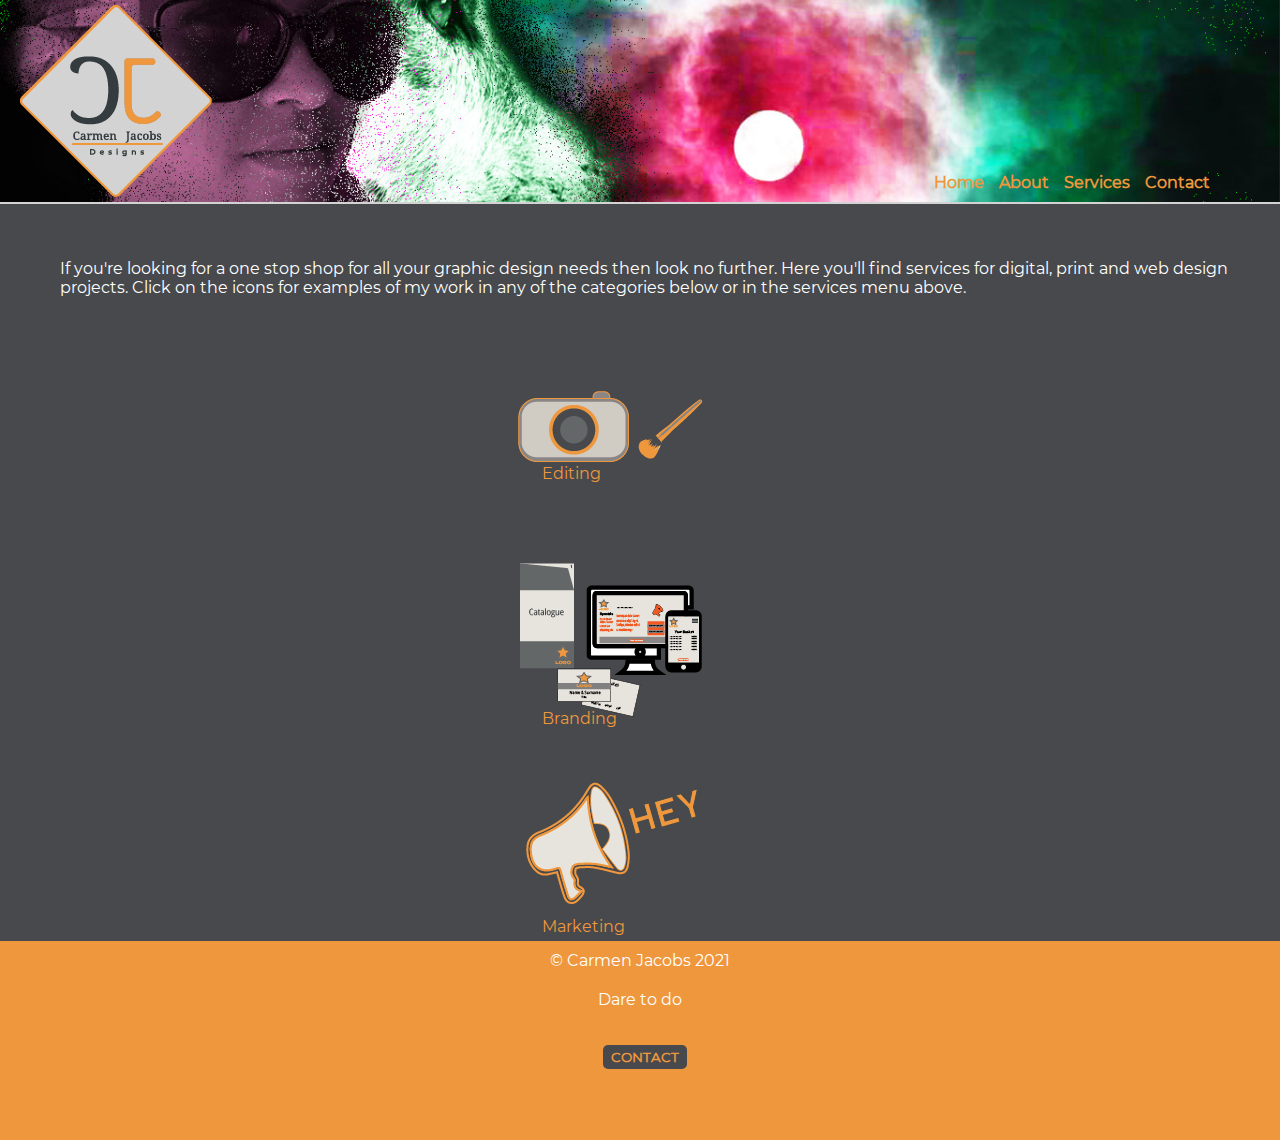
==== index.html @ d5a12003 "Initial commit" ====
<html lang="en">
<head>
    <meta charset="UTF-8">
    <meta http-equiv="X-UA-Compatible" content="IE=edge">
    <meta name="viewport" content="width=device-width, initial-scale=1.0">
    <title>Home</title>
    <link rel="stylesheet" href="css/home.css">
</head>
<body>
    <header>
        <div class="container"> 
            <nav class="site-nav">
                <ul class="group" id="Menu">
                 <li><a href="index.html">Home</a></li>
                 <li><a href="about.html">About</a></li>
                 <li><a href="services.html">Services</a>
                    <ul>
                        <li><a href="editing.html">Editing</a></li>
                        <li><a href="branding.html">Branding</a></li>
                        <li><a href="marketing.html">Marketing Content</a></li>
                    </ul>
                </li>   
                 <li><a href="contact.html">Contact</a></li>
                </ul>
            </nav>  
        </div>
        <a href="index.html">
            <img src="images/cjthumb.png" alt="logo">
        </a>
        
        
    </header>
    <div class="content-area-group">
        <p class="intro-text">
            If you're looking for a one stop shop for all your graphic design needs then look no further. Here you'll find services for digital, print and web design projects. Click on the icons for examples of my work in any of the categories below or in the services menu above.
        </p>
        <div class="images">
            <div class="image-banner">
                <a href="editing.html">
                    <img src="images/editing.png">
                </a>
                <div class="banner-description">
                    <p>Editing</p>
                </div>
            </div>
            <div class="image-banner2">
                <a href="branding.html">
                    <img src="images/branding.png" alt="business card catalogue UI image">
                </a>
                <div class="banner-description2">
                    <p>Branding</p>
                </div>
            </div>
            <div class="image-banner3">
                <a href="marketing.html">
                    <img src="images/marketing.png" alt="hey image">
                </a>
                <div class="banner-description3">
                    <p>Marketing</p>
                </div>
            </div>  
            
        </div>
    </div>
    
</body>
<footer>
    &copy; Carmen Jacobs 2021
    <p>Dare to do</p>
    <p></p><a href="contact.html" class="btn-contact">Contact</a></p>
    
</footer>
</html>
---- css/home.css ----
*{
    padding:0;
    margin:0;
}
@font-face{
    font-family: Montserrat;
    src: url('fonts/Montserrat-Medium.ttf');
    src: url('fonts/Montserrat-Bold.ttf');
    src: url('fonts/Montserrat-Regular.ttf');
    font-weight: normal;
    font-style: normal;
}

@font-face{
    font-family: BebasNeue;
    src: url('fonts/BebasNeue-Regular.ttf');
}
html{
    background-color: #47494c;
    color: white;
    font-family: 'Montserrat',Arial, Helvetica, sans-serif;

}
header{
    border-bottom: 1.5px solid #D4D3D3;
    border-width: 2px;
    padding-bottom: 5px;
    padding-top: 5px;
    background-image: url(../images/wolf.jpg);
	background-position: right center;
	background-repeat: no-repeat;
    background-size: cover;
}
   
/*Site Navigation*/
.site-nav{
    float: right;
    padding-top: 150px;
    padding-right: 40px;
}
.site-nav a{
    padding-top: 0px;
    padding-bottom: 40px;
    color: #47494c;
}
.site-nav ul{
    padding: 0px;
    margin: 20px;
    margin-top: 10px;
    font-weight: bold;
}
.site-nav li{
    list-style: none;
    float: left;
    margin-right: 5px;
    padding-top: 8px;
    padding-bottom: 20px;
    position: relative;
 
    
}
.site-nav ul li ul{
    display: none;
    position:absolute;
    background-color: #D4D3D3;
    border-radius: 0px 0px 7px 7px;
    color: #47494c;
    
}
.site-nav ul li:hover ul{
    display: block;
    
    
}
.site-nav li ul li {
   width: 200px;
   padding-top: 8px;
   margin-block: 0px;
   
   
  }
.site-nav li ul li a :hover{
  background-color: #47494c;
  
}
.site-nav a{
    color:#EF973D;
    text-decoration: none;
    padding: 5px 5px;
    box-sizing: border-box;
}
.site-nav a:hover{
    background-color:#85BADA;
    
}

/*End Site Navigation*/
.intro-text{
    padding: 5px 5px 0px 20px;
    margin-bottom: 20px;
}
.content-area-group{
    padding: 50px 5px 0px 20px;
    margin-left: 20px;
}
img{
    padding-left: 20px;
    max-width: 100%;
    height: auto;
}

/* Banner Overlay */
.image-banner {
	position: relative;
}

.image-banner img {
	display: block;
}

.banner-description {
	position: absolute;
	bottom: 40px;
	left: 50px;
	color: #EF973D;
	padding: 2px 2px;
}   
.image-banner2 {
	position: relative;
}

.image-banner2 img {
	display: block;
}

.banner-description2 {
	position: absolute;
	bottom: 3px;
	left: 50px;
	color: #EF973D;
	padding: 2px 2px;
}   
.image-banner3 {
	position: relative;
}

.image-banner3 img {
	display: block;
}

.banner-description3 {
	position: absolute;
	bottom: 3px;
	left: 50px;
	color: #EF973D;
	padding: 2px 2px;
}  
 /* End Banner Overlay */ 
 .images{
    margin-left: 450px;
 }
footer{
    background-color: #EF973D;
    padding-top: 10PX;
    padding-bottom: 45px;
    text-align: center;
    
}
footer p{
    padding-top: 20px;
    padding-bottom: 10px;
}


/* Button A Style */
.btn-contact {
	padding: 4px 8px;
	border-radius: 5px;
	font-weight: bold;
	text-transform: uppercase;
	background-color:#47494c;
	color: #EF973D;
	font-size: 84%;
	margin-left: 10px;
    text-decoration: none;
}

.btn-contact:hover {
	background-color: #85BADA;
	color: #47494c;
}

/* End Button A Style */
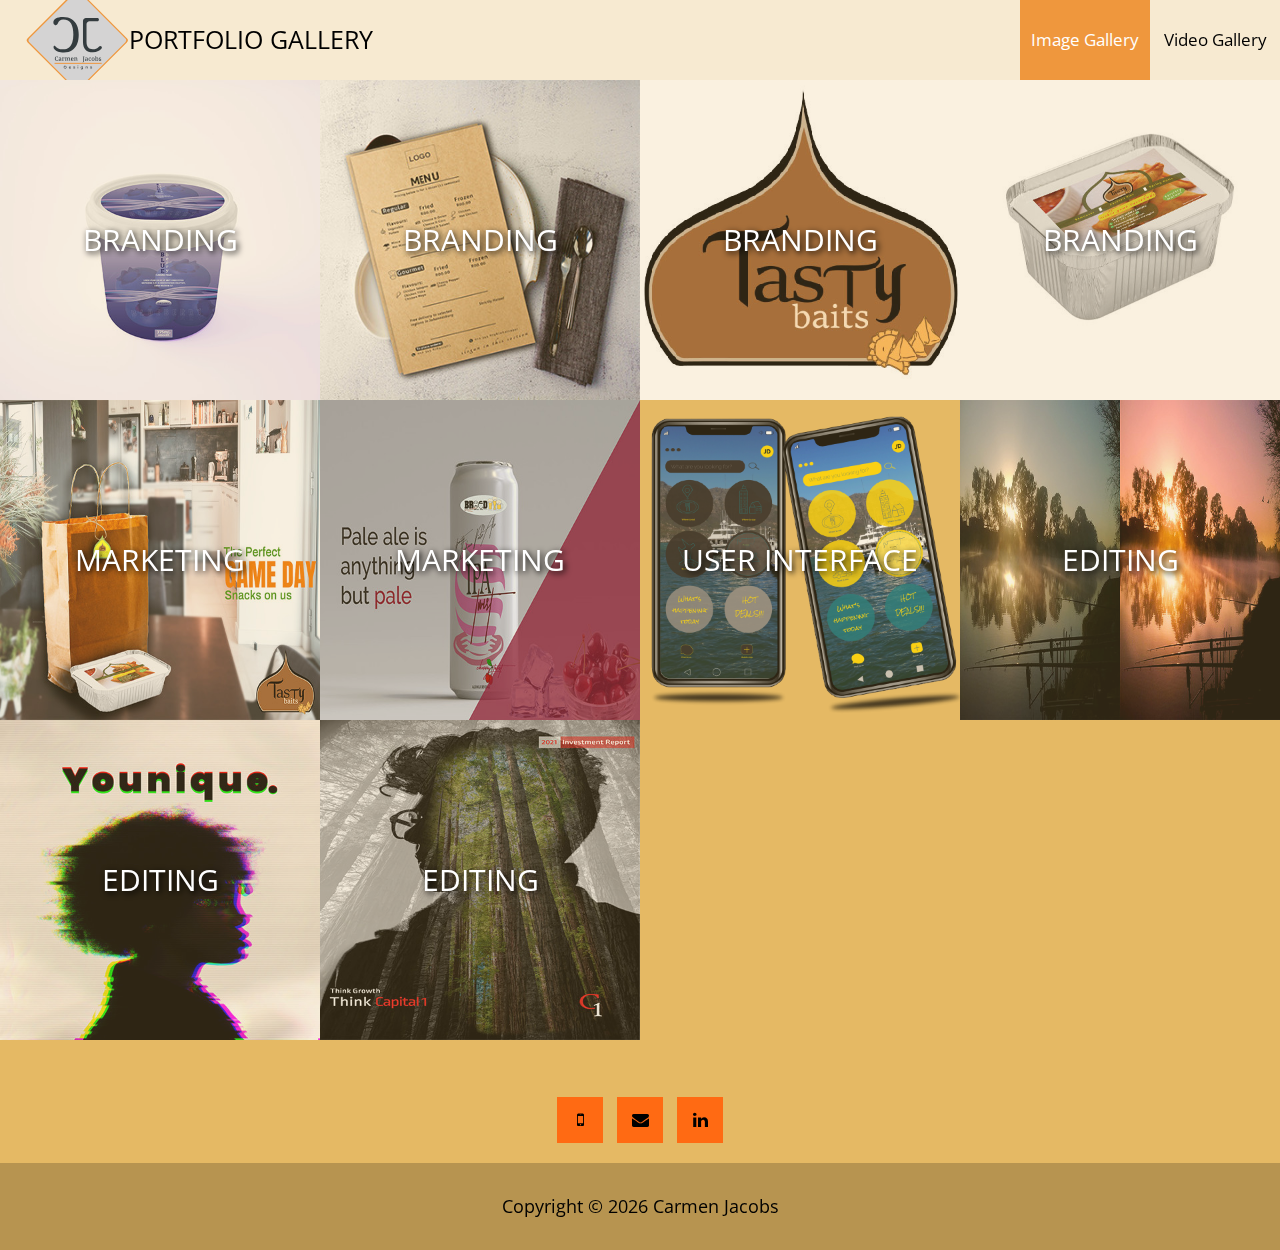
==== commit 8419255a: "Add files via upload" ====
--- a/index.html
+++ b/index.html
@@ -1,73 +1,373 @@
-<html lang="en">
-<head>
-    <meta charset="UTF-8">
-    <meta http-equiv="X-UA-Compatible" content="IE=edge">
-    <meta name="viewport" content="width=device-width, initial-scale=1.0">
-    <title>Home</title>
-    <link rel="stylesheet" href="css/home.css">
-</head>
-<body>
-    <header>
-        <div class="container"> 
-            <nav class="site-nav">
-                <ul class="group" id="Menu">
-                 <li><a href="index.html">Home</a></li>
-                 <li><a href="about.html">About</a></li>
-                 <li><a href="services.html">Services</a>
-                    <ul>
-                        <li><a href="editing.html">Editing</a></li>
-                        <li><a href="branding.html">Branding</a></li>
-                        <li><a href="marketing.html">Marketing Content</a></li>
-                    </ul>
-                </li>   
-                 <li><a href="contact.html">Contact</a></li>
-                </ul>
-            </nav>  
-        </div>
-        <a href="index.html">
-            <img src="images/cjthumb.png" alt="logo">
-        </a>
-        
-        
-    </header>
-    <div class="content-area-group">
-        <p class="intro-text">
-            If you're looking for a one stop shop for all your graphic design needs then look no further. Here you'll find services for digital, print and web design projects. Click on the icons for examples of my work in any of the categories below or in the services menu above.
-        </p>
-        <div class="images">
-            <div class="image-banner">
-                <a href="editing.html">
-                    <img src="images/editing.png">
-                </a>
-                <div class="banner-description">
-                    <p>Editing</p>
-                </div>
-            </div>
-            <div class="image-banner2">
-                <a href="branding.html">
-                    <img src="images/branding.png" alt="business card catalogue UI image">
-                </a>
-                <div class="banner-description2">
-                    <p>Branding</p>
-                </div>
-            </div>
-            <div class="image-banner3">
-                <a href="marketing.html">
-                    <img src="images/marketing.png" alt="hey image">
-                </a>
-                <div class="banner-description3">
-                    <p>Marketing</p>
-                </div>
-            </div>  
-            
-        </div>
-    </div>
-    
-</body>
-<footer>
-    &copy; Carmen Jacobs 2021
-    <p>Dare to do</p>
-    <p></p><a href="contact.html" class="btn-contact">Contact</a></p>
-    
-</footer>
+<!DOCTYPE html>
+<html lang="en">
+<head>
+    <meta charset="utf-8">
+    <meta http-equiv="X-UA-Compatible" content="IE=edge">
+    <meta name="viewport" content="width=device-width, initial-scale=1">
+
+    <title>Carmen Jacobs Portfolio Website</title>
+<!--
+Responsive Website Gallery.
+I didn't design this website from scratch...I really didn't. But I did change manipulate its design to suit my preferances. I should atleast get a brownie point for knowing how to alter or make changes to websites. I can build from scratch and I intend to add another page with mock websites that I've built myself but I need to get my site online and this is a very efficient way to do so. Besides, there are so many great templates out there it would be rude not to use them.
+-->
+    <!-- load stylesheets -->
+    <link rel="stylesheet" href="https://fonts.googleapis.com/css?family=Open+Sans:300,400,600">  
+    <!-- Google web font "Open Sans" -->
+    <link rel="stylesheet" href="Font-Awesome-4.7/css/font-awesome.min.css">                
+    <!-- Font Awesome -->
+    <link rel="stylesheet" href="css/bootstrap.min.css">                                      
+    <!-- Bootstrap style -->
+    <link rel="stylesheet" href="css/hero-slider-style.css">                              
+    <!-- Hero slider style (https://codyhouse.co/gem/hero-slider/) -->
+    <link rel="stylesheet" href="css/magnific-popup.css">                                 
+    <!-- Magnific popup style (http://dimsemenov.com/plugins/magnific-popup/) -->
+    <link rel="stylesheet" href="css/carmen-style.css">                                   
+
+    <!-- HTML5 shim and Respond.js for IE8 support of HTML5 elements and media queries -->
+    <!-- WARNING: Respond.js doesn't work if you view the page via file:// -->
+        <!--[if lt IE 9]>
+          <script src="https://oss.maxcdn.com/html5shiv/3.7.2/html5shiv.min.js"></script>
+          <script src="https://oss.maxcdn.com/respond/1.4.2/respond.min.js"></script>
+          <![endif]-->
+
+        
+        <script src="js/jquery-1.11.3.min.js"></script>
+        <!-- jQuery (https://jquery.com/download/) -->
+
+        <script>
+		
+            var tm_gray_site = false;
+            
+            if(tm_gray_site) {
+                $('html').addClass('gray');
+            }
+            else {
+                $('html').removeClass('gray');   
+            }
+        </script>
+</head>
+
+    <body>
+        
+        <!-- Content -->
+        <div class="cd-hero">
+
+            <!-- Navigation -->        
+            <div class="cd-slider-nav">
+                <nav class="navbar">
+                    <div class="tm-navbar-bg">
+                        
+                        <a class="navbar-brand text-uppercase" href="#"><svg width="104" height="104" viewBox="0 0 104 104" fill="none" xmlns="http://www.w3.org/2000/svg">
+                            <rect x="0.568626" y="52.2843" width="73.137" height="73.137" rx="3" transform="rotate(-45 0.568626 52.2843)" fill="#EF973D"/>
+                            <rect x="2.42163" y="52.4528" width="70.7547" height="70.5165" rx="3" transform="rotate(-45 2.42163 52.4528)" fill="#D4D3D3"/>
+                            <path d="M38.9818 64.5615C42.1837 64.5615 44.8844 63.8176 47.0838 62.3298C49.2831 60.842 50.9488 58.772 52.0808 56.1198C53.1805 53.4353 53.7303 50.298 53.7303 46.7079C53.7303 43.2148 53.1481 40.1422 51.9838 37.4901C50.7871 34.8056 49.0405 32.7194 46.7442 31.2316C44.4154 29.7115 41.553 28.9514 38.157 28.9514C34.858 28.9514 32.3999 29.4689 30.7827 30.5039C29.1655 31.5389 28.357 32.8326 28.357 34.3851C28.357 35.4201 28.7612 36.2448 29.5698 36.8594C29.6305 36.9054 29.6922 36.9498 29.755 36.9924C31.1149 37.9153 32.5285 36.407 33.1114 34.8702V34.8702C33.4672 33.8999 34.0656 33.1075 34.9065 32.493C35.7151 31.8461 36.8309 31.5227 38.254 31.5227C41.9088 31.5227 44.5125 32.8488 46.0649 35.5009C47.5851 38.1208 48.3452 41.8564 48.3452 46.7079C48.3452 49.5865 48.0055 52.1416 47.3263 54.3733C46.6148 56.5726 45.5151 58.2868 44.0273 59.5159C42.5395 60.7449 40.6151 61.3595 38.254 61.3595C35.893 61.3595 34.0494 60.9552 32.7233 60.1466C31.6847 59.5036 30.8067 58.785 30.0895 57.9908C29.7208 57.5824 29.0882 57.4713 28.8421 57.9634V57.9634C28.648 58.2545 28.551 58.6426 28.551 59.1278C28.551 59.9364 28.923 60.7611 29.6669 61.602C30.4108 62.443 31.5589 63.1545 33.1114 63.7367C34.6316 64.2865 36.5883 64.5615 38.9818 64.5615Z" fill="#343C3F"/>
+                            <path d="M67.8778 64.3674C69.8184 64.3674 71.6135 63.9469 73.263 63.106C74.5535 62.4481 75.656 61.5724 76.5704 60.479C77.0254 59.9348 76.9638 59.1455 76.4952 58.613V58.613C75.8174 57.8428 74.5993 57.9323 73.8868 58.6705C72.2193 60.3985 70.2001 61.2624 67.8293 61.2624C63.6247 61.2624 61.5224 58.772 61.5224 53.7911V36.2207C61.5224 34.5639 62.8655 33.2207 64.5224 33.2207H72.3897C73.2472 33.2207 73.9422 32.5257 73.9422 31.6683V31.6683C73.9422 30.8108 73.2472 30.1158 72.3897 30.1158H60.9808C59.3239 30.1158 57.9808 31.4589 57.9808 33.1158V53.6456C57.9808 57.2033 58.8217 59.8878 60.5036 61.6991C62.1531 63.478 64.6112 64.3674 67.8778 64.3674Z" fill="#343C3F"/>
+                            <path d="M31.7988 72.8966C31.3784 72.8966 31.0266 72.8036 30.7436 72.6176C30.4606 72.4317 30.2463 72.1729 30.1008 71.8414C29.9553 71.5058 29.8825 71.1137 29.8825 70.6649C29.8825 70.2283 29.9573 69.8442 30.1069 69.5127C30.2605 69.1771 30.4829 68.9164 30.774 68.7304C31.0691 68.5404 31.435 68.4454 31.8716 68.4454C32.3002 68.4454 32.6175 68.5121 32.8237 68.6455C33.0339 68.7748 33.1391 68.9366 33.1391 69.1306C33.1391 69.2681 33.0845 69.3793 32.9753 69.4642C32.9579 69.4771 32.9397 69.4889 32.9206 69.4998C32.7363 69.6046 32.5571 69.4085 32.4841 69.2095V69.2095C32.4396 69.0882 32.3669 68.9871 32.2658 68.9062C32.1647 68.8254 32.0273 68.785 31.8534 68.785C31.4127 68.785 31.1014 68.9487 30.9195 69.2762C30.7416 69.5996 30.6527 70.0625 30.6527 70.6649C30.6527 71.0328 30.6951 71.3522 30.78 71.6231C30.8649 71.894 30.9983 72.1042 31.1803 72.2538C31.3662 72.3993 31.6088 72.4721 31.908 72.4721C32.1991 72.4721 32.4295 72.4175 32.5993 72.3084C32.6813 72.2556 32.7558 72.1996 32.8227 72.1403C32.9381 72.038 33.1209 72.0268 33.1209 72.181V72.181C33.1209 72.2861 33.0744 72.3953 32.9814 72.5085C32.8924 72.6176 32.7509 72.7106 32.5569 72.7874C32.3628 72.8602 32.1101 72.8966 31.7988 72.8966Z" fill="#343C3F"/>
+                            <path d="M34.5939 72.8966C34.3271 72.8966 34.1027 72.8178 33.9208 72.6601C33.7429 72.4984 33.654 72.2518 33.654 71.9202C33.654 71.5968 33.7672 71.3583 33.9936 71.2046C34.22 71.047 34.5656 70.96 35.0306 70.9439L35.1764 70.9385C35.3725 70.9314 35.5279 70.7703 35.5279 70.574V70.574C35.5279 70.4284 35.5157 70.3011 35.4915 70.1919C35.4713 70.0827 35.4248 69.9978 35.352 69.9372C35.2792 69.8725 35.168 69.8402 35.0184 69.8402C34.8042 69.8402 34.6647 69.9028 34.6 70.0282C34.5951 70.0376 34.5905 70.0472 34.586 70.057C34.481 70.2855 34.2797 70.5392 34.0603 70.4163V70.4163C33.9592 70.3556 33.9087 70.2546 33.9087 70.1131C33.9087 69.9716 33.9592 69.8584 34.0603 69.7735C34.1613 69.6845 34.2968 69.6198 34.4666 69.5794C34.6404 69.539 34.8325 69.5187 35.0427 69.5187C35.4268 69.5187 35.7138 69.5976 35.9038 69.7553C36.0979 69.9129 36.1949 70.1818 36.1949 70.5618V72.1264C36.1949 72.2962 36.2232 72.4115 36.2798 72.4721C36.3364 72.5327 36.4335 72.5631 36.5709 72.5631V72.5631C36.581 72.5631 36.5891 72.5712 36.5891 72.5813V72.6995C36.5891 72.7749 36.528 72.836 36.4527 72.836H35.9365C35.7902 72.836 35.664 72.7335 35.634 72.5904L35.5894 72.3781C35.5854 72.3587 35.5682 72.3447 35.5484 72.3447V72.3447C35.5354 72.3447 35.5232 72.3507 35.5152 72.3609C35.4347 72.4635 35.3561 72.5552 35.2792 72.6358C35.1984 72.7167 35.1054 72.7814 35.0003 72.8299C34.8951 72.8744 34.7597 72.8966 34.5939 72.8966ZM34.788 72.5024C35.0144 72.5024 35.1943 72.4276 35.3277 72.278C35.4611 72.1285 35.5279 71.9283 35.5279 71.6777V71.5568C35.5279 71.362 35.3647 71.2069 35.1701 71.2168V71.2168C34.8588 71.2289 34.6425 71.2976 34.5212 71.423C34.3999 71.5443 34.3392 71.7201 34.3392 71.9506C34.3392 72.3185 34.4888 72.5024 34.788 72.5024Z" fill="#343C3F"/>
+                            <path d="M37.1455 72.836C37.0701 72.836 37.009 72.7749 37.009 72.6995V72.5813C37.009 72.5712 37.0172 72.5631 37.0272 72.5631V72.5631C37.1647 72.5631 37.2799 72.5388 37.3729 72.4903C37.4699 72.4377 37.5184 72.3165 37.5184 72.1264V70.2707C37.5184 70.0928 37.4719 69.9796 37.379 69.9311C37.286 69.8826 37.1728 69.8584 37.0394 69.8584V69.8584C37.0293 69.8584 37.0212 69.8502 37.0212 69.8402V69.7219C37.0212 69.6465 37.0823 69.5855 37.1576 69.5855H37.7461C37.9136 69.5855 38.058 69.7033 38.0915 69.8674L38.1458 70.133C38.1477 70.1426 38.1562 70.1494 38.1659 70.1494V70.1494C38.1741 70.1494 38.1816 70.1446 38.1849 70.1371C38.2359 70.0208 38.2907 69.9178 38.3493 69.828C38.4139 69.731 38.4968 69.6562 38.5979 69.6036C38.703 69.547 38.8425 69.5187 39.0163 69.5187C39.2427 69.5187 39.4105 69.5592 39.5197 69.64C39.6288 69.7209 39.6834 69.8341 39.6834 69.9796C39.6834 70.1211 39.6329 70.2364 39.5318 70.3253C39.5036 70.35 39.4703 70.3712 39.4321 70.3887C39.2436 70.4752 39.1028 70.2642 38.9921 70.0888V70.0888C38.9476 70.0079 38.8668 69.9675 38.7495 69.9675C38.6363 69.9675 38.5433 70.01 38.4705 70.0949C38.3978 70.1798 38.3412 70.2869 38.3007 70.4163C38.2603 70.5457 38.23 70.6791 38.2098 70.8165C38.1936 70.954 38.1855 71.0753 38.1855 71.1804V72.1568C38.1855 72.3346 38.232 72.4478 38.325 72.4964C38.422 72.5408 38.5352 72.5631 38.6646 72.5631H38.704C38.7794 72.5631 38.8405 72.6242 38.8405 72.6995V72.6995C38.8405 72.7749 38.7794 72.836 38.704 72.836H37.1455Z" fill="#343C3F"/>
+                            <path d="M40.0706 72.836C39.9953 72.836 39.9342 72.7749 39.9342 72.6995V72.6237C39.9342 72.5902 39.9613 72.5631 39.9948 72.5631V72.5631C40.1323 72.5631 40.2435 72.5388 40.3284 72.4903C40.4173 72.4377 40.4618 72.3185 40.4618 72.1325V70.2586C40.4618 70.0848 40.4173 69.9736 40.3284 69.9251C40.2435 69.8765 40.1343 69.8523 40.0009 69.8523V69.8523C39.9909 69.8523 39.9827 69.8441 39.9827 69.8341V69.7189C39.9827 69.6452 40.0424 69.5855 40.1161 69.5855H40.786C40.9244 69.5855 41.0425 69.6855 41.0652 69.822L41.1017 70.041C41.1034 70.0511 41.1121 70.0585 41.1224 70.0585V70.0585C41.1301 70.0585 41.1372 70.0542 41.1409 70.0474C41.2607 69.8273 41.3941 69.6855 41.5413 69.6218C41.6949 69.5531 41.8667 69.5187 42.0567 69.5187C42.2548 69.5187 42.4327 69.5612 42.5904 69.6461C42.7444 69.7231 42.8581 69.8515 42.9314 70.0312C42.9381 70.0475 42.9538 70.0585 42.9714 70.0585V70.0585C42.987 70.0585 43.0013 70.0499 43.0088 70.0363C43.1274 69.8225 43.2649 69.6844 43.4212 69.6218C43.5829 69.5531 43.7588 69.5187 43.9488 69.5187C44.2601 69.5187 44.5027 69.6138 44.6765 69.8038C44.8544 69.9897 44.9434 70.2889 44.9434 70.7013V72.1264C44.9434 72.3165 44.9838 72.4377 45.0647 72.4903C45.1455 72.5388 45.2547 72.5631 45.3921 72.5631V72.5631C45.4022 72.5631 45.4103 72.5712 45.4103 72.5813V72.6995C45.4103 72.7749 45.3492 72.836 45.2739 72.836H44.8433C44.5302 72.836 44.2763 72.5821 44.2763 72.2689V70.768C44.2763 70.5052 44.2318 70.3031 44.1429 70.1616C44.0539 70.016 43.9003 69.9433 43.682 69.9433C43.5243 69.9433 43.399 69.9857 43.306 70.0706C43.213 70.1515 43.1463 70.2606 43.1059 70.3981C43.0654 70.5315 43.0452 70.677 43.0452 70.8347V72.1264C43.0452 72.3165 43.0857 72.4377 43.1665 72.4903C43.2514 72.5388 43.3606 72.5631 43.494 72.5631V72.5631C43.504 72.5631 43.5122 72.5712 43.5122 72.5813V72.6995C43.5122 72.7749 43.4511 72.836 43.3757 72.836H42.9452C42.632 72.836 42.3781 72.5821 42.3781 72.2689V70.768C42.3781 70.5052 42.3337 70.3031 42.2447 70.1616C42.1558 70.016 42.0022 69.9433 41.7838 69.9433C41.6181 69.9433 41.4867 69.9897 41.3896 70.0827C41.2967 70.1717 41.23 70.2909 41.1895 70.4405C41.1491 70.5861 41.1289 70.7438 41.1289 70.9136V72.1628C41.1289 72.3367 41.1754 72.4478 41.2684 72.4964C41.3613 72.5408 41.4745 72.5631 41.608 72.5631V72.5631C41.618 72.5631 41.6262 72.5712 41.6262 72.5813V72.6995C41.6262 72.7749 41.5651 72.836 41.4897 72.836H40.0706Z" fill="#343C3F"/>
+                            <path d="M47.3452 72.8966C46.8843 72.8966 46.5265 72.7511 46.2718 72.46C46.0211 72.1689 45.8958 71.7605 45.8958 71.235C45.8958 70.6649 46.0151 70.2364 46.2536 69.9493C46.4962 69.6623 46.8398 69.5187 47.2846 69.5187C47.6888 69.5187 48.0062 69.6421 48.2367 69.8887C48.4712 70.1313 48.5884 70.4931 48.5884 70.9742V70.9742C48.5884 71.1316 48.4608 71.2592 48.3034 71.2592H47.5691C47.0264 71.2592 46.4902 71.768 46.8115 72.2053V72.2053C46.9611 72.3993 47.1754 72.4964 47.4544 72.4964C47.6646 72.4964 47.8425 72.4519 47.988 72.3629C48.0946 72.2996 48.1816 72.2291 48.2492 72.1513C48.2945 72.0993 48.371 72.0794 48.4065 72.1386V72.1386C48.4348 72.179 48.4489 72.2275 48.4489 72.2841C48.4489 72.3731 48.4085 72.466 48.3276 72.5631C48.2508 72.6561 48.1295 72.7349 47.9638 72.7996C47.802 72.8643 47.5959 72.8966 47.3452 72.8966ZM47.2575 70.9136C47.6074 70.9136 47.9167 70.6203 47.8057 70.2886C47.7898 70.2412 47.7718 70.1969 47.7515 70.1555C47.6585 69.9614 47.5009 69.8644 47.2785 69.8644C47.0683 69.8644 46.9045 69.9554 46.7873 70.1373C46.7626 70.176 46.7403 70.2186 46.7202 70.265C46.5768 70.597 46.8959 70.9136 47.2575 70.9136V70.9136Z" fill="#343C3F"/>
+                            <path d="M49.1731 72.836C49.0978 72.836 49.0367 72.7749 49.0367 72.6995V72.5995C49.0367 72.5794 49.053 72.5631 49.0731 72.5631V72.5631C49.2105 72.5631 49.3258 72.5388 49.4187 72.4903C49.5158 72.4377 49.5643 72.3185 49.5643 72.1325V70.2647C49.5643 70.0908 49.5178 69.9796 49.4248 69.9311C49.3359 69.8826 49.2247 69.8584 49.0913 69.8584V69.8584C49.0779 69.8584 49.067 69.8475 49.067 69.8341V69.7219C49.067 69.6465 49.1281 69.5855 49.2035 69.5855H49.8885C50.0269 69.5855 50.1449 69.6855 50.1677 69.822L50.2042 70.0408C50.2059 70.051 50.2147 70.0585 50.225 70.0585V70.0585C50.2327 70.0585 50.2398 70.0543 50.2435 70.0476C50.3673 69.8274 50.5047 69.6855 50.6559 69.6218C50.8095 69.5531 50.9834 69.5187 51.1774 69.5187C51.4968 69.5187 51.7454 69.6138 51.9233 69.8038C52.1012 69.9897 52.1902 70.2889 52.1902 70.7013V72.1264C52.1902 72.3165 52.2286 72.4377 52.3054 72.4903C52.3862 72.5388 52.4954 72.5631 52.6329 72.5631V72.5631C52.6496 72.5631 52.6632 72.5766 52.6632 72.5934V72.6995C52.6632 72.7749 52.6021 72.836 52.5267 72.836H52.0931C51.7783 72.836 51.5231 72.5807 51.5231 72.2659V70.768C51.5231 70.5052 51.4766 70.3031 51.3836 70.1616C51.2947 70.016 51.137 69.9433 50.9106 69.9433C50.7408 69.9433 50.6053 69.9897 50.5043 70.0827C50.4072 70.1717 50.3365 70.2909 50.292 70.4405C50.2516 70.5861 50.2314 70.7438 50.2314 70.9136V72.1628C50.2314 72.3367 50.2758 72.4478 50.3648 72.4964C50.4578 72.5408 50.571 72.5631 50.7044 72.5631V72.5631C50.7178 72.5631 50.7287 72.5739 50.7287 72.5873V72.6995C50.7287 72.7749 50.6676 72.836 50.5922 72.836H49.1731Z" fill="#343C3F"/>
+                            <path d="M57.6036 74.2914C57.5299 74.2914 57.4702 74.2317 57.4702 74.158V74.061C57.4702 74.0208 57.5028 73.9882 57.543 73.9882V73.9882C57.7047 73.9882 57.8442 73.9538 57.9614 73.8851C58.0827 73.8204 58.1757 73.7072 58.2404 73.5455C58.3091 73.3838 58.3435 73.1614 58.3435 72.8784V69.1791C58.3435 69.0053 58.299 68.8961 58.2101 68.8517C58.1211 68.8032 58.018 68.7789 57.9008 68.7789V68.7789C57.8304 68.7789 57.7734 68.7219 57.7734 68.6515V68.6424C57.7734 68.5671 57.8345 68.506 57.9099 68.506H59.4927C59.568 68.506 59.6291 68.5671 59.6291 68.6424V68.6515C59.6291 68.7219 59.5721 68.7789 59.5018 68.7789V68.7789C59.3764 68.7789 59.2693 68.8032 59.1804 68.8517C59.0955 68.9002 59.053 69.0174 59.053 69.2034V72.8723C59.053 73.2362 58.9863 73.5212 58.8529 73.7274C58.7235 73.9336 58.5497 74.0792 58.3313 74.1641C58.113 74.249 57.8705 74.2914 57.6036 74.2914V74.2914Z" fill="#343C3F"/>
+                            <path d="M61.0249 72.8966C60.7581 72.8966 60.5337 72.8178 60.3518 72.6601C60.1739 72.4984 60.0849 72.2518 60.0849 71.9202C60.0849 71.5968 60.1981 71.3583 60.4245 71.2046C60.651 71.047 60.9966 70.96 61.4616 70.9439L61.6073 70.9385C61.8035 70.9314 61.9588 70.7703 61.9588 70.574V70.574C61.9588 70.4284 61.9467 70.3011 61.9225 70.1919C61.9022 70.0827 61.8557 69.9978 61.783 69.9372C61.7102 69.8725 61.599 69.8402 61.4494 69.8402C61.2352 69.8402 61.0957 69.9028 61.031 70.0282C61.0261 70.0376 61.0214 70.0472 61.0169 70.057C60.9119 70.2855 60.7107 70.5392 60.4913 70.4163V70.4163C60.3902 70.3556 60.3396 70.2546 60.3396 70.1131C60.3396 69.9716 60.3902 69.8584 60.4913 69.7735C60.5923 69.6845 60.7278 69.6198 60.8976 69.5794C61.0714 69.539 61.2635 69.5187 61.4737 69.5187C61.8578 69.5187 62.1448 69.5976 62.3348 69.7553C62.5289 69.9129 62.6259 70.1818 62.6259 70.5618V72.1264C62.6259 72.2962 62.6542 72.4115 62.7108 72.4721C62.7674 72.5327 62.8645 72.5631 63.0019 72.5631V72.5631C63.012 72.5631 63.0201 72.5712 63.0201 72.5813V72.6995C63.0201 72.7749 62.959 72.836 62.8837 72.836H62.3675C62.2212 72.836 62.095 72.7335 62.065 72.5904L62.0204 72.3781C62.0163 72.3587 61.9992 72.3447 61.9794 72.3447V72.3447C61.9664 72.3447 61.9542 72.3507 61.9462 72.3609C61.8657 72.4635 61.787 72.5552 61.7102 72.6358C61.6293 72.7167 61.5364 72.7814 61.4312 72.8299C61.3261 72.8744 61.1907 72.8966 61.0249 72.8966ZM61.219 72.5024C61.4454 72.5024 61.6253 72.4276 61.7587 72.278C61.8921 72.1285 61.9588 71.9283 61.9588 71.6777V71.5568C61.9588 71.362 61.7956 71.2069 61.601 71.2168V71.2168C61.2897 71.2289 61.0734 71.2976 60.9522 71.423C60.8309 71.5443 60.7702 71.7201 60.7702 71.9506C60.7702 72.3185 60.9198 72.5024 61.219 72.5024Z" fill="#343C3F"/>
+                            <path d="M64.9986 72.8966C64.7236 72.8966 64.479 72.842 64.2648 72.7329C64.0545 72.6197 63.8888 72.4418 63.7675 72.1992C63.6462 71.9526 63.5856 71.6292 63.5856 71.2289C63.5856 70.7923 63.6462 70.4506 63.7675 70.204C63.8888 69.9574 64.0545 69.7815 64.2648 69.6764C64.475 69.5713 64.7115 69.5187 64.9743 69.5187C65.1684 69.5187 65.3483 69.543 65.514 69.5915C65.6798 69.64 65.8132 69.7108 65.9143 69.8038C66.0154 69.8968 66.0659 70.01 66.0659 70.1434C66.0659 70.2808 66.0194 70.386 65.9264 70.4587V70.4587C65.7108 70.6181 65.478 70.3344 65.3748 70.0869C65.3708 70.0773 65.3667 70.0678 65.3624 70.0585C65.2977 69.9129 65.1704 69.8402 64.9804 69.8402C64.8348 69.8402 64.7075 69.8806 64.5983 69.9614C64.4932 70.0423 64.4123 70.1838 64.3557 70.386C64.2991 70.5841 64.2708 70.863 64.2708 71.2228C64.2708 71.6473 64.3375 71.9647 64.471 72.1749C64.6044 72.3811 64.8247 72.4842 65.132 72.4842C65.326 72.4842 65.4938 72.4438 65.6353 72.3629C65.688 72.3322 65.7357 72.2985 65.7784 72.2619C65.8924 72.1641 66.072 72.1399 66.072 72.2902V72.2902C66.072 72.3872 66.0315 72.4822 65.9507 72.5752C65.8739 72.6682 65.7566 72.745 65.5989 72.8056C65.4413 72.8663 65.2411 72.8966 64.9986 72.8966Z" fill="#343C3F"/>
+                            <path d="M68.079 72.8966C67.6302 72.8966 67.2765 72.7571 67.0177 72.4782C66.759 72.1992 66.6296 71.7747 66.6296 71.2046C66.6296 70.6346 66.7529 70.2121 66.9995 69.9372C67.2461 69.6582 67.612 69.5187 68.0972 69.5187C68.5459 69.5187 68.8997 69.6582 69.1584 69.9372C69.4172 70.2121 69.5466 70.6346 69.5466 71.2046C69.5466 71.7747 69.4212 72.1992 69.1706 72.4782C68.924 72.7571 68.5601 72.8966 68.079 72.8966ZM68.0911 72.5631C68.3741 72.5631 68.5722 72.4478 68.6854 72.2174C68.8027 71.9869 68.8613 71.6494 68.8613 71.2046C68.8613 70.7559 68.8027 70.4203 68.6854 70.198C68.5682 69.9716 68.3681 69.8584 68.085 69.8584C67.802 69.8584 67.6019 69.9716 67.4847 70.198C67.3715 70.4203 67.3149 70.7559 67.3149 71.2046C67.3149 71.6494 67.3735 71.9869 67.4907 72.2174C67.608 72.4478 67.8081 72.5631 68.0911 72.5631Z" fill="#343C3F"/>
+                            <path d="M72.0931 72.8966C71.8586 72.8966 71.6666 72.8481 71.517 72.7511C71.3726 72.6535 71.2583 72.5296 71.1742 72.3792C71.1686 72.3692 71.1581 72.3629 71.1466 72.3629V72.3629C71.1326 72.3629 71.1202 72.3724 71.1166 72.386L71.0591 72.5995C71.0215 72.739 70.895 72.836 70.7505 72.836H70.1131C70.0377 72.836 69.9766 72.7749 69.9766 72.6995V72.6055C69.9766 72.5821 69.9956 72.5631 70.0191 72.5631V72.5631C70.108 72.5631 70.1889 72.553 70.2616 72.5327C70.3385 72.5125 70.3991 72.4721 70.4436 72.4115C70.488 72.3508 70.5103 72.2578 70.5103 72.1325V68.9123C70.5103 68.7344 70.4597 68.6212 70.3587 68.5727C70.2616 68.5242 70.1484 68.4999 70.0191 68.4999V68.4999C69.9956 68.4999 69.9766 68.4809 69.9766 68.4575V68.3635C69.9766 68.2881 70.0377 68.227 70.1131 68.227H70.577C70.9086 68.227 71.1774 68.4958 71.1774 68.8274V69.3186C71.1774 69.3874 71.1753 69.4743 71.1713 69.5794C71.1673 69.6805 71.1632 69.7795 71.1592 69.8765C71.1556 69.9614 71.1521 70.0278 71.1486 70.0755C71.1478 70.0859 71.156 70.0949 71.1664 70.0949V70.0949C71.1731 70.0949 71.1793 70.0911 71.1824 70.0852C71.2707 69.9158 71.3863 69.7796 71.5291 69.6764C71.6746 69.5713 71.8647 69.5187 72.0991 69.5187C72.4954 69.5187 72.7986 69.6542 73.0088 69.9251C73.2231 70.1959 73.3302 70.6225 73.3302 71.2046C73.3302 71.7909 73.2231 72.2194 73.0088 72.4903C72.7986 72.7612 72.4933 72.8966 72.0931 72.8966ZM71.9475 72.4903C72.1982 72.4903 72.3761 72.3791 72.4812 72.1568C72.5904 71.9344 72.6449 71.615 72.6449 71.1986C72.6449 70.77 72.5904 70.4506 72.4812 70.2404C72.3761 70.0302 72.1962 69.9251 71.9415 69.9251C71.6504 69.9251 71.4503 70.0302 71.3411 70.2404C71.2319 70.4506 71.1774 70.7721 71.1774 71.2046C71.1774 71.6211 71.2319 71.9405 71.3411 72.1628C71.4503 72.3811 71.6524 72.4903 71.9475 72.4903Z" fill="#343C3F"/>
+                            <path d="M74.9617 72.8966C74.618 72.8966 74.3552 72.84 74.1733 72.7268C73.9914 72.6096 73.9004 72.4458 73.9004 72.2356C73.9004 72.1183 73.9247 72.0294 73.9732 71.9688C74.0217 71.9081 74.0803 71.8657 74.149 71.8414V71.8414C74.2461 71.8071 74.329 71.889 74.344 71.9908C74.3649 72.1331 74.4111 72.2571 74.4826 72.3629C74.5877 72.5125 74.7555 72.5873 74.9859 72.5873C75.2002 72.5873 75.3619 72.5388 75.4711 72.4418C75.5802 72.3447 75.6348 72.2214 75.6348 72.0719C75.6348 71.9748 75.6126 71.894 75.5681 71.8293C75.5277 71.7646 75.4529 71.7019 75.3437 71.6413C75.2346 71.5806 75.083 71.5099 74.8889 71.429C74.6787 71.3401 74.5028 71.2532 74.3613 71.1683C74.2238 71.0793 74.1207 70.9762 74.052 70.859C73.9833 70.7377 73.9489 70.5881 73.9489 70.4102C73.9489 70.1232 74.0561 69.9048 74.2703 69.7553C74.4887 69.6016 74.7757 69.5248 75.1315 69.5248C75.4468 69.5248 75.6813 69.5814 75.8349 69.6946C75.9886 69.8078 76.0654 69.9372 76.0654 70.0827C76.0654 70.2 76.025 70.293 75.9441 70.3617V70.3617C75.7817 70.4998 75.5999 70.281 75.5072 70.089C75.4901 70.0536 75.4699 70.0212 75.4468 69.9918C75.3619 69.8786 75.2305 69.822 75.0526 69.822C74.8667 69.822 74.7272 69.8644 74.6342 69.9493C74.5453 70.0302 74.5008 70.1393 74.5008 70.2768C74.5008 70.3779 74.525 70.4628 74.5736 70.5315C74.6261 70.5962 74.707 70.6589 74.8161 70.7195C74.9293 70.7761 75.083 70.8408 75.277 70.9136C75.5802 71.0348 75.8066 71.1683 75.9562 71.3138C76.1099 71.4594 76.1867 71.6595 76.1867 71.9142C76.1867 72.2336 76.0755 72.4782 75.8531 72.648C75.6308 72.8137 75.3336 72.8966 74.9617 72.8966Z" fill="#343C3F"/>
+                            <path d="M38.7273 78.992C38.7273 78.3087 39.2812 77.7548 39.9645 77.7548V77.7548C40.2663 77.7548 40.5345 77.8141 40.769 77.9327C41.0035 78.0486 41.1854 78.2144 41.3148 78.43C41.4442 78.6429 41.5089 78.8896 41.5089 79.1699C41.5089 79.4502 41.4442 79.6981 41.3148 79.9138C41.1854 80.1267 41.0035 80.2925 40.769 80.411C40.5345 80.5269 40.2663 80.5849 39.9645 80.5849V80.5849C39.2812 80.5849 38.7273 80.031 38.7273 79.3478V78.992ZM39.9402 80.1402C40.1477 80.1402 40.3297 80.1011 40.486 80.0229C40.645 79.9421 40.7663 79.8289 40.8499 79.6833C40.9361 79.5351 40.9792 79.3639 40.9792 79.1699C40.9792 78.9758 40.9361 78.806 40.8499 78.6605C40.7663 78.5122 40.645 78.399 40.486 78.3209C40.3297 78.24 40.1477 78.1996 39.9402 78.1996V78.1996C39.5606 78.1996 39.2529 78.5073 39.2529 78.8869V79.4529C39.2529 79.8325 39.5606 80.1402 39.9402 80.1402V80.1402Z" fill="#343C3F"/>
+                            <path d="M45.0673 80.1846C45.2174 80.1846 45.3514 80.1526 45.4694 80.0886C45.5791 80.0292 45.7228 80.031 45.804 80.1257V80.1257C45.8714 80.2043 45.8745 80.3225 45.7938 80.3873C45.7244 80.4431 45.6453 80.4887 45.5565 80.5242C45.4083 80.5835 45.2412 80.6132 45.0552 80.6132C44.818 80.6132 44.6091 80.566 44.4285 80.4717C44.2479 80.3774 44.1078 80.2466 44.0081 80.0795C43.911 79.9097 43.8625 79.7184 43.8625 79.5054C43.8625 79.2952 43.9097 79.1065 44.004 78.9394C44.1011 78.7696 44.2331 78.6376 44.4002 78.5432C44.57 78.4489 44.7614 78.4017 44.9743 78.4017C45.1765 78.4017 45.3598 78.4462 45.5242 78.5351C45.6913 78.6214 45.8233 78.7467 45.9204 78.9111V78.9111C46.0984 79.2079 45.8209 79.5291 45.4813 79.5955L44.7878 79.7312C44.5937 79.7691 44.4872 79.9895 44.659 80.0876V80.0876C44.7722 80.1523 44.9083 80.1846 45.0673 80.1846ZM44.9743 78.806C44.7884 78.806 44.6374 78.8667 44.5215 78.9879C44.4083 79.1092 44.3517 79.2723 44.3517 79.4771V79.4771C44.3517 79.4792 44.3536 79.4808 44.3557 79.4804L45.1875 79.3207C45.3958 79.2807 45.528 79.0545 45.3584 78.9273V78.9273C45.2533 78.8464 45.1253 78.806 44.9743 78.806Z" fill="#343C3F"/>
+                            <path d="M49.24 80.6132C49.0648 80.6132 48.8936 80.5903 48.7265 80.5445C48.6379 80.5202 48.5588 80.4925 48.4892 80.4614C48.3913 80.4176 48.3621 80.2996 48.4105 80.2039V80.2039C48.4689 80.0883 48.616 80.0503 48.7362 80.0984C48.7779 80.1151 48.8219 80.1304 48.868 80.1442C49.0055 80.1819 49.1403 80.2008 49.2723 80.2008C49.5742 80.2008 49.7251 80.1213 49.7251 79.9623C49.7251 79.8868 49.6861 79.8343 49.6079 79.8046C49.5324 79.775 49.4098 79.7467 49.24 79.7197C49.0621 79.6928 48.9166 79.6618 48.8034 79.6267C48.6928 79.5917 48.5958 79.531 48.5123 79.4448C48.4314 79.3558 48.391 79.2332 48.391 79.0769C48.391 78.872 48.4759 78.709 48.6457 78.5877C48.8182 78.4637 49.05 78.4017 49.3411 78.4017C49.4893 78.4017 49.6375 78.4192 49.7858 78.4543C49.8517 78.4687 49.9123 78.4854 49.9676 78.5046C50.0743 78.5417 50.1102 78.6658 50.0592 78.7666V78.7666C50.0031 78.8777 49.8649 78.9162 49.7472 78.8758C49.6198 78.832 49.4831 78.8101 49.337 78.8101C49.1888 78.8101 49.0756 78.833 48.9974 78.8788C48.9219 78.9219 48.8842 78.9799 48.8842 79.0526C48.8842 79.1335 48.9246 79.1914 49.0055 79.2265C49.0891 79.2588 49.2171 79.2898 49.3896 79.3195C49.5621 79.3464 49.7036 79.3774 49.8141 79.4124C49.9246 79.4475 50.0189 79.5068 50.0971 79.5903C50.1779 79.6739 50.2184 79.7925 50.2184 79.9461C50.2184 80.1483 50.1308 80.31 49.9556 80.4313C49.7804 80.5525 49.5419 80.6132 49.24 80.6132Z" fill="#343C3F"/>
+                            <path d="M52.675 78.6787C52.675 78.5391 52.7882 78.426 52.9277 78.426V78.426C53.0673 78.426 53.1804 78.5391 53.1804 78.6787V80.3322C53.1804 80.4718 53.0673 80.5849 52.9277 80.5849V80.5849C52.7882 80.5849 52.675 80.4718 52.675 80.3322V78.6787ZM52.9298 78.0702C52.8381 78.0702 52.7613 78.0419 52.6993 77.9853C52.6373 77.926 52.6063 77.8532 52.6063 77.767C52.6063 77.6807 52.6373 77.6093 52.6993 77.5527C52.7613 77.4934 52.8381 77.4638 52.9298 77.4638C53.0214 77.4638 53.0982 77.4921 53.1602 77.5487C53.2222 77.6026 53.2532 77.6713 53.2532 77.7548C53.2532 77.8438 53.2222 77.9193 53.1602 77.9813C53.1009 78.0405 53.0241 78.0702 52.9298 78.0702Z" fill="#343C3F"/>
+                            <path d="M57.7674 78.426C57.9002 78.426 58.0079 78.5337 58.0079 78.6665V80.2574C58.0079 81.0175 57.6198 81.3975 56.8435 81.3975C56.636 81.3975 56.4393 81.3706 56.2533 81.3167C56.1392 81.2853 56.0373 81.2447 55.9476 81.1951C55.8532 81.1428 55.8332 81.0218 55.8884 80.9292V80.9292C55.9569 80.8141 56.1134 80.7879 56.2354 80.843C56.2789 80.8627 56.3253 80.8804 56.3746 80.8962C56.5201 80.9447 56.667 80.969 56.8152 80.969C57.0524 80.969 57.2263 80.9151 57.3368 80.8073C57.4473 80.6994 57.5025 80.535 57.5025 80.314V80.314C57.5025 80.2739 57.4515 80.2533 57.4207 80.2788C57.3522 80.3356 57.2743 80.381 57.1872 80.4151C57.0632 80.4636 56.9271 80.4879 56.7789 80.4879C56.574 80.4879 56.388 80.4447 56.2209 80.3585C56.0565 80.2695 55.9258 80.1456 55.8288 79.9865C55.7344 79.8275 55.6873 79.6456 55.6873 79.4407C55.6873 79.2359 55.7344 79.0553 55.8288 78.899C55.9258 78.74 56.0565 78.6173 56.2209 78.5311C56.388 78.4448 56.574 78.4017 56.7789 78.4017C56.9352 78.4017 57.0767 78.4273 57.2034 78.4785C57.2646 78.5028 57.321 78.533 57.3726 78.5694C57.4307 78.6103 57.5268 78.5726 57.5268 78.5016V78.5016C57.5268 78.4598 57.5607 78.426 57.6024 78.426H57.7674ZM56.8557 80.0593C57.047 80.0593 57.2034 80.0027 57.3247 79.8895C57.4486 79.7736 57.5106 79.624 57.5106 79.4407C57.5106 79.2602 57.4486 79.1133 57.3247 79.0001C57.2034 78.8869 57.047 78.8303 56.8557 78.8303C56.6616 78.8303 56.5026 78.8869 56.3786 79.0001C56.2573 79.1133 56.1967 79.2602 56.1967 79.4407C56.1967 79.624 56.2573 79.7736 56.3786 79.8895C56.5026 80.0027 56.6616 80.0593 56.8557 80.0593Z" fill="#343C3F"/>
+                            <path d="M61.9188 78.4017C62.191 78.4017 62.4093 78.4812 62.5737 78.6403C62.7381 78.7993 62.8203 79.0351 62.8203 79.3478V80.3322C62.8203 80.4718 62.7072 80.5849 62.5677 80.5849V80.5849C62.4281 80.5849 62.315 80.4718 62.315 80.3322V79.4124C62.315 79.2238 62.2705 79.0823 62.1816 78.9879C62.0926 78.8909 61.9659 78.8424 61.8015 78.8424C61.6156 78.8424 61.4687 78.899 61.3609 79.0122C61.253 79.1227 61.1991 79.2831 61.1991 79.4933V80.3322C61.1991 80.4718 61.086 80.5849 60.9465 80.5849V80.5849C60.8069 80.5849 60.6938 80.4718 60.6938 80.3322V78.6665C60.6938 78.5337 60.8015 78.426 60.9343 78.426H61.1005C61.1416 78.426 61.1749 78.4593 61.1749 78.5004V78.5004C61.1749 78.5698 61.2683 78.6069 61.3253 78.5672C61.3755 78.5322 61.4305 78.5027 61.4902 78.4785C61.6169 78.4273 61.7598 78.4017 61.9188 78.4017Z" fill="#343C3F"/>
+                            <path d="M66.15 80.6132C65.9748 80.6132 65.8036 80.5903 65.6365 80.5445C65.5479 80.5202 65.4688 80.4925 65.3992 80.4614C65.3013 80.4176 65.2721 80.2996 65.3205 80.2039V80.2039C65.3789 80.0883 65.5259 80.0503 65.6462 80.0984C65.6879 80.1151 65.7319 80.1304 65.778 80.1442C65.9155 80.1819 66.0502 80.2008 66.1823 80.2008C66.4842 80.2008 66.6351 80.1213 66.6351 79.9623C66.6351 79.8868 66.596 79.8343 66.5179 79.8046C66.4424 79.775 66.3198 79.7467 66.15 79.7197C65.9721 79.6928 65.8265 79.6618 65.7133 79.6267C65.6028 79.5917 65.5058 79.531 65.4222 79.4448C65.3414 79.3558 65.301 79.2332 65.301 79.0769C65.301 78.872 65.3859 78.709 65.5557 78.5877C65.7282 78.4637 65.96 78.4017 66.251 78.4017C66.3993 78.4017 66.5475 78.4192 66.6958 78.4543C66.7617 78.4687 66.8223 78.4854 66.8776 78.5046C66.9843 78.5417 67.0202 78.6658 66.9692 78.7666V78.7666C66.9131 78.8777 66.7749 78.9162 66.6572 78.8758C66.5298 78.832 66.393 78.8101 66.247 78.8101C66.0988 78.8101 65.9856 78.833 65.9074 78.8788C65.8319 78.9219 65.7942 78.9799 65.7942 79.0526C65.7942 79.1335 65.8346 79.1914 65.9155 79.2265C65.999 79.2588 66.1271 79.2898 66.2996 79.3195C66.4721 79.3464 66.6136 79.3774 66.7241 79.4124C66.8346 79.4475 66.9289 79.5068 67.0071 79.5903C67.0879 79.6739 67.1284 79.7925 67.1284 79.9461C67.1284 80.1483 67.0408 80.31 66.8656 80.4313C66.6904 80.5525 66.4518 80.6132 66.15 80.6132Z" fill="#343C3F"/>
+                            <line x1="76.7103" y1="75.3574" x2="29.5429" y2="75.3574" stroke="#EF973D"/>
+                            </svg>
+                            Portfolio Gallery</a>
+
+                        <button class="navbar-toggler hidden-lg-up" type="button" data-toggle="collapse" data-target="#tmNavbar">
+                            &#9776;
+                        </button>
+                        <div class="collapse navbar-toggleable-md text-xs-center text-uppercase tm-navbar" id="tmNavbar">
+                            <ul class="nav navbar-nav">
+                                <li class="nav-item active selected">
+                                    <a class="nav-link" href="#0" data-no="1">Image Gallery <span class="sr-only">(current)</span></a>
+                                </li>                                
+                                <li class="nav-item">
+                                    <a class="nav-link" href="#0" data-no="2">Video Gallery</a>
+                                </li>
+                            </ul>
+                        </div>                        
+                    </div>
+
+                </nav>
+            </div> 
+
+            <ul class="cd-hero-slider">
+
+                <!-- Page 1 Image Gallery  -->
+                <li class="selected">                    
+                    <div class="cd-full-width">
+                        <div class="container-fluid js-tm-page-content" data-page-no="1" data-page-type="gallery">
+                            <div class="tm-img-gallery-container">
+                                <div class="tm-img-gallery gallery-one">
+                                <!-- Gallery One pop up connected with JS code below -->
+                                    <div class="grid-item">
+                                        <figure class="effect-sadie">
+                                            <img src="img/tm-img-01-tn.jpg" alt="Yogurt Mockup" class="img-fluid tm-img">
+                                            <figcaption>
+                                                <h2 class="tm-figure-title">Branding <span></span></h2>
+                                                <p class="tm-figure-description">Mockup for packaging</p>
+                                                <a href="img/tm-img-01.jpg">View more</a>
+                                            </figcaption>           
+                                        </figure>
+                                    </div>
+                                    <div class="grid-item">
+                                        <figure class="effect-sadie">
+                                            <img src="img/tm-img-02-tn.jpg" alt="Menu Mockup" class="img-fluid tm-img">
+                                            <figcaption>
+                                                <h2 class="tm-figure-title">Branding<span></span></h2>
+                                                <p class="tm-figure-description">Mockup for print design and layout</p>
+                                                <a href="img/tm-img-02.jpg">View more</a>
+                                            </figcaption>
+                                        </figure>
+                                    </div>
+                                    <div class="grid-item">
+                                        <figure class="effect-sadie">
+                                            <img src="img/tm-img-03-tn.jpg" alt="Image" class="img-fluid tm-img">
+                                            <figcaption>
+                                                <h2 class="tm-figure-title">Branding <span></span></h2>
+                                                <p class="tm-figure-description">Logo design</p>
+                                                <a href="img/tm-img-03.png">View more</a>
+                                            </figcaption>           
+                                        </figure>
+                                    </div>
+                                    <div class="grid-item">
+                                        <figure class="effect-sadie">
+                                            <img src="img/tm-img-04-tn.jpg" alt="Packaging design" class="img-fluid tm-img">
+                                            <figcaption>
+                                                <h2 class="tm-figure-title">Branding<span></span></h2>
+                                                <p class="tm-figure-description">Mockup of packaging</p>
+                                                <a href="img/tm-img-04.jpg">View more</a>
+                                            </figcaption>           
+                                        </figure>
+                                    </div>  
+                                    <div class="grid-item">
+                                        <figure class="effect-sadie">
+                                            <img src="img/tm-img-05-tn.jpg" alt="Social media content" class="img-fluid tm-img">
+                                            <figcaption>
+                                                <h2 class="tm-figure-title">Marketing<span></span></h2>
+                                                <p class="tm-figure-description">Marketing content for social media</p>
+                                                <a href="img/tm-img-05.png">View more</a>
+                                            </figcaption>           
+                                        </figure>
+                                    </div>
+                                    <div class="grid-item">
+                                        <figure class="effect-sadie">
+                                            <img src="img/tm-img-06-tn.jpg" alt="Social Media Content" class="img-fluid tm-img">
+                                            <figcaption>
+                                                <h2 class="tm-figure-title">Marketing <span></span></h2>
+                                                <p class="tm-figure-description">Marketing content for both digital and print</p>
+                                                <a href="img/tm-img-06.png">View more</a>
+                                            </figcaption>
+                                        </figure>
+                                    </div>
+                                    <div class="grid-item">
+                                        <figure class="effect-sadie">
+                                            <img src="img/tm-img-07-tn.png" alt="User Interface" class="img-fluid tm-img">
+                                            <figcaption>
+                                                <h2 class="tm-figure-title">User Interface<span></span></h2>
+                                                <p class="tm-figure-description">Dark and light mode design</p>
+                                                <a href="img/tm-img-07.png">View more</a>
+                                            </figcaption>           
+                                        </figure>
+                                    </div>
+                                    <div class="grid-item">
+                                        <figure class="effect-sadie">
+                                            <img src="img/tm-img-08-tn.jpg" alt="Image editing" class="img-fluid tm-img">
+                                            <figcaption>
+                                                <h2 class="tm-figure-title">Editing<span></span></h2>
+                                                <p class="tm-figure-description">Before and after image edit</p>
+                                                <a href="img/tm-img-08.jpg">View more</a>
+                                            </figcaption>           
+                                        </figure>
+                                    </div>   
+                                    <div class="grid-item">
+                                        <figure class="effect-sadie">
+                                            <img src="img/tm-img-09-tn.jpg" alt="Image editing" class="img-fluid tm-img">
+                                            <figcaption>
+                                                <h2 class="tm-figure-title">Editing<span></span></h2>
+                                                <p class="tm-figure-description">Edited image which can be used in both print and digital marketing strategies</p>
+                                                <a href="img/tm-img-09.jpg">View more</a>
+                                            </figcaption>           
+                                        </figure>
+                                    </div>
+                                    <div class="grid-item">
+                                        <figure class="effect-sadie">
+                                            <img src="img/tm-img-10-tn.jpg" alt="Image editing" class="img-fluid tm-img">
+                                            <figcaption>
+                                                <h2 class="tm-figure-title">Editing<span></span></h2>
+                                                <p class="tm-figure-description">Edited image suited for print</p>
+                                                <a href="img/tm-img-10.jpg">View more</a>
+                                            </figcaption>
+                                        </figure>
+                                    </div>                                                                
+                                </div>                                 
+                            </div>
+                        </div>                                                    
+                    </div>                    
+                </li>
+
+                <!-- Page 2 Video Gallery -->
+                <li>                    
+                    <div class="cd-full-width">
+                        <div class="container-fluid js-tm-page-content" data-page-no="2" data-page-type="gallery">
+                            <div class="tm-img-gallery-container">
+                                <div class="tm-img-gallery gallery-two">
+                                <!-- Gallery Two pop up connected with JS code below -->
+                                <div class="iframe-container">
+                                    <iframe width="560" height="315" src="https://www.youtube.com/embed/dWlNVrt5imA" title="YouTube video player" frameborder="0" allow="accelerometer; autoplay; clipboard-write; encrypted-media; gyroscope; picture-in-picture" allowfullscreen></iframe>
+                                    <iframe width="560" height="315" src="https://www.youtube.com/embed/KgEDO-X0iKg" title="YouTube video player" frameborder="0" allow="accelerometer; autoplay; clipboard-write; encrypted-media; gyroscope; picture-in-picture" allowfullscreen></iframe>
+                                    <iframe width="560" height="315" src="https://www.youtube.com/embed/-lIxfG90G78" title="YouTube video player" frameborder="0" allow="accelerometer; autoplay; clipboard-write; encrypted-media; gyroscope; picture-in-picture" allowfullscreen></iframe>
+                                </div>
+                                </div>                                 
+                            </div>
+                        </div>                      
+                    </div>
+                </li>
+
+                <!-- Page 3 Gallery Three -->
+                <li>
+                    <div class="cd-full-width">
+                        <div class="container-fluid js-tm-page-content" data-page-no="3" data-page-type="gallery">                        
+                            <div class="tm-img-gallery-container">
+                                <div class="tm-img-gallery gallery-three">
+                                <!-- Gallery Two pop up connected with JS code below -->                                                                                                                         
+                                </div>                                 
+                            </div> <!-- .tm-img-gallery-container -->
+                        </div>         
+                    </div>  
+              
+            </ul> <!-- .cd-hero-slider -->
+            
+            <footer class="tm-footer">
+            
+                <div class="tm-social-icons-container text-xs-center">
+                    <a href="tel:27836859961" class="tm-social-link"><i class="fa fa-mobile"></i></a>
+                    <a href="mailto:carmendioxide84@gmail.com" class="tm-social-link"><i class="fa fa-envelope"></i></a>
+                    <a href="https://www.linkedin.com/in/carmen-jacobs-7a25b6210/" class="tm-social-link"><i class="fa fa-linkedin"></i></a>
+              </div>
+                
+                <p class="tm-copyright-text">Copyright &copy; <span class="tm-copyright-year">2021</span> Carmen Jacobs
+
+            </footer>
+                    
+        </div> <!-- .cd-hero -->
+        
+
+        <!-- Preloader, https://ihatetomatoes.net/create-custom-preloading-screen/ -->
+        <div id="loader-wrapper">
+            
+            <div id="loader"></div>
+            <div class="loader-section section-left"></div>
+            <div class="loader-section section-right"></div>
+
+        </div>
+        
+        <!-- load JS files -->
+        
+        <script src="js/tether.min.js"></script> <!-- Tether (http://tether.io/)  --> 
+        <script src="js/bootstrap.min.js"></script>             <!-- Bootstrap js (v4-alpha.getbootstrap.com/) -->
+        <script src="js/hero-slider-main.js"></script>          <!-- Hero slider (https://codyhouse.co/gem/hero-slider/) -->
+        <script src="js/jquery.magnific-popup.min.js"></script> <!-- Magnific popup (http://dimsemenov.com/plugins/magnific-popup/) -->
+        
+        <script>
+
+            function adjustHeightOfPage(pageNo) {
+
+                var pageContentHeight = 0;
+
+                var pageType = $('div[data-page-no="' + pageNo + '"]').data("page-type");
+
+                if( pageType != undefined && pageType == "gallery") {
+                    pageContentHeight = $(".cd-hero-slider li:nth-of-type(" + pageNo + ") .tm-img-gallery-container").height();
+                }
+                else {
+                    pageContentHeight = $(".cd-hero-slider li:nth-of-type(" + pageNo + ") .js-tm-page-content").height() + 20;
+                }
+               
+                // Get the page height
+                var totalPageHeight = $('.cd-slider-nav').height()
+                                        + pageContentHeight
+                                        + $('.tm-footer').outerHeight();
+
+                // Adjust layout based on page height and window height
+                if(totalPageHeight > $(window).height()) 
+                {
+                    $('.cd-hero-slider').addClass('small-screen');
+                    $('.cd-hero-slider li:nth-of-type(' + pageNo + ')').css("min-height", totalPageHeight + "px");
+                }
+                else 
+                {
+                    $('.cd-hero-slider').removeClass('small-screen');
+                    $('.cd-hero-slider li:nth-of-type(' + pageNo + ')').css("min-height", "100%");
+                }
+            }
+
+            /*
+                Everything is loaded including images.
+            */
+            $(window).load(function(){
+
+                adjustHeightOfPage(1); // Adjust page height
+
+                /* Gallery One pop up
+                -----------------------------------------*/
+                $('.gallery-one').magnificPopup({
+                    delegate: 'a', // child items selector, by clicking on it popup will open
+                    type: 'image',
+                    gallery:{enabled:true}                
+                });
+				
+				/* Gallery Two pop up
+                -----------------------------------------*/
+				$('.gallery-two').magnificPopup({
+                    delegate: 'a',
+                    type: 'image',
+                    gallery:{enabled:true}                
+                });
+
+            
+
+                /* Collapse menu after click 
+                -----------------------------------------*/
+                $('#tmNavbar a').click(function(){
+                    $('#tmNavbar').collapse('hide');
+
+                    adjustHeightOfPage($(this).data("no")); // Adjust page height       
+                });
+
+                /* Browser resized 
+                -----------------------------------------*/
+                $( window ).resize(function() {
+                    var currentPageNo = $(".cd-hero-slider li.selected .js-tm-page-content").data("page-no");
+                    
+                    // wait 3 seconds
+                    setTimeout(function() {
+                        adjustHeightOfPage( currentPageNo );
+                    }, 1000);
+                    
+                });
+        
+                // Remove preloader (https://ihatetomatoes.net/create-custom-preloading-screen/)
+                $('body').addClass('loaded');
+
+                // Write current year in copyright text.
+                $(".tm-copyright-year").text(new Date().getFullYear());
+                           
+            });
+
+        </script>            
+
+</body>
 </html>--- a/css/hero-slider-style.css
+++ b/css/hero-slider-style.css
@@ -0,0 +1,558 @@
+/* -------------------------------- 
+
+Primary style
+
+-------------------------------- */
+*, *::after, *::before {
+  -webkit-box-sizing: border-box;
+  -moz-box-sizing: border-box;
+  box-sizing: border-box;
+}
+
+html { font-size: 62.5%; }
+
+body {
+  font-size: 1.6rem;
+  font-family: "Open Sans", sans-serif;
+  color: #2c343b;
+  background-color: #f2f2f2;
+}
+
+a {
+  color: #d44457;
+  text-decoration: none;
+}
+
+img { max-width: 100%; height: auto; }
+
+/* -------------------------------- 
+
+Main Components 
+
+-------------------------------- */
+.cd-header {
+  position: absolute;
+  z-index: 2;
+  top: 0;
+  left: 0;
+  width: 100%;
+  height: 50px;
+  background-color: #21272c;
+  -webkit-font-smoothing: antialiased;
+  -moz-osx-font-smoothing: grayscale;
+}
+@media only screen and (min-width: 768px) {
+  .cd-header {
+    height: 70px;
+    background-color: transparent;
+  }
+}
+
+#cd-logo {
+  float: left;
+  margin: 13px 0 0 5%;
+}
+#cd-logo img {
+  display: block;
+}
+@media only screen and (min-width: 768px) {
+  #cd-logo {
+    margin: 23px 0 0 5%;
+  }
+}
+
+.cd-primary-nav {
+  /* mobile first - navigation hidden by default, triggered by tap/click on navigation icon */
+  float: right;
+  margin-right: 5%;
+  width: 44px;
+  height: 100%;  
+}
+.cd-primary-nav ul {
+  position: absolute;
+  top: 0;
+  left: 0;
+  width: 100%;
+  -webkit-transform: translateY(-100%);
+  -moz-transform: translateY(-100%);
+  -ms-transform: translateY(-100%);
+  -o-transform: translateY(-100%);
+  transform: translateY(-100%);
+}
+.cd-primary-nav ul.is-visible {
+  box-shadow: 0 3px 8px rgba(0, 0, 0, 0.2);
+  -webkit-transform: translateY(50px);
+  -moz-transform: translateY(50px);
+  -ms-transform: translateY(50px);
+  -o-transform: translateY(50px);
+  transform: translateY(50px);
+}
+.cd-primary-nav a {
+  display: block;
+  height: 50px;
+  line-height: 50px;
+  padding-left: 5%;
+  background: #21272c;
+  border-top: 1px solid #333c44;
+  color: #ffffff;
+}
+@media only screen and (min-width: 768px) {
+  .cd-primary-nav {
+    /* reset navigation values */
+    width: auto;
+    height: auto;
+    background: none;
+  }
+  .cd-primary-nav ul {
+    position: static;
+    width: auto;
+    -webkit-transform: translateY(0);
+    -moz-transform: translateY(0);
+    -ms-transform: translateY(0);
+    -o-transform: translateY(0);
+    transform: translateY(0);
+    line-height: 70px;
+  }
+  .cd-primary-nav ul.is-visible {
+    -webkit-transform: translateY(0);
+    -moz-transform: translateY(0);
+    -ms-transform: translateY(0);
+    -o-transform: translateY(0);
+    transform: translateY(0);
+  }
+  .cd-primary-nav li {
+    display: inline-block;
+    margin-left: 1em;
+  }
+  .cd-primary-nav a {
+    display: inline-block;
+    height: auto;
+    font-weight: 600;
+    line-height: normal;
+    background: transparent;
+    padding: .6em 1em;
+    border-top: none;
+  }
+}
+
+/* -------------------------------- 
+
+Slider
+
+-------------------------------- */
+.cd-hero {
+  position: relative;
+  -webkit-font-smoothing: antialiased;
+  -moz-osx-font-smoothing: grayscale;
+}
+
+.cd-hero-slider {
+  position: relative;
+  height: 360px;
+  overflow: hidden;
+}
+.cd-hero-slider li {
+  position: absolute;
+  top: 0;
+  left: 0;
+  width: 100%;
+  height: auto;
+  min-height: 100%;
+
+  visibility: hidden;
+  opacity: 0;
+  transition: visibility 0s 2s, opacity 2s linear;
+}
+.cd-hero-slider li.selected {
+  /* this is the visible slide */
+  position: relative;
+  visibility: visible;
+  opacity: 1;
+  -webkit-transition: opacity 2s;
+  -moz-transition: opacity 2s;
+  -o-transition: opacity 2s;
+  transition: opacity 2s;
+}
+.cd-hero-slider li.is-moving, .cd-hero-slider li.selected {
+  /* the is-moving class is assigned to the slide which is moving outside the viewport */
+  
+  -webkit-transition: opacity 2s;
+  -moz-transition: opacity 2s;
+  transition: opacity 2s;
+}
+@media only screen and (min-width: 768px) {
+  .cd-hero-slider {
+    height: 500px;
+  }
+}
+@media only screen and (min-width: 1170px) {
+  .cd-hero-slider {
+    height: 680px;
+  }
+}
+
+/* -------------------------------- 
+
+Single slide style
+
+-------------------------------- */
+.cd-hero-slider li {
+  background-position: center center;
+  background-size: cover;
+  background-repeat: no-repeat;
+}
+.cd-hero-slider li:first-of-type {
+  background-color: #2c343b;  
+}
+.cd-hero-slider li:nth-of-type(2) {
+  background-color: #3d4952;  
+}
+.cd-hero-slider li:nth-of-type(3) {
+  background-color: #cdcdcd;  
+}
+.cd-hero-slider li:nth-of-type(4) {
+  background-color: #2c343b;
+  
+}
+.cd-hero-slider li:nth-of-type(5) {
+  background-color: #2c343b;  
+}
+.cd-hero-slider li:nth-of-type(6) {
+  background-color: #2c343b;  
+}
+.cd-hero-slider .cd-full-width,
+.cd-hero-slider .cd-half-width {
+  position: absolute;
+  width: 100%;
+  height: 100%;
+  z-index: 1;
+  left: 0;
+  top: 0;
+  /* this padding is used to align the text */
+  padding-top: 100px;
+  text-align: center;
+  /* Force Hardware Acceleration in WebKit */
+  -webkit-backface-visibility: hidden;
+  backface-visibility: hidden;
+}
+.cd-hero-slider .cd-img-container {
+  /* hide image on mobile device */
+  display: none;
+}
+.cd-hero-slider .cd-img-container img {
+  position: absolute;
+  left: 50%;
+  top: 50%;
+  bottom: auto;
+  right: auto;
+  -webkit-transform: translateX(-50%) translateY(-50%);
+  -moz-transform: translateX(-50%) translateY(-50%);
+  -ms-transform: translateX(-50%) translateY(-50%);
+  -o-transform: translateX(-50%) translateY(-50%);
+  transform: translateX(-50%) translateY(-50%);
+}
+.cd-hero-slider .cd-bg-video-wrapper {
+  /* hide video on mobile device */
+  position: absolute;
+  top: 0;
+  left: 0;
+  width: 100%;
+  height: 100%;
+  overflow: hidden;
+}
+.cd-hero-slider .cd-bg-video-wrapper video {
+  /* you won't see this element in the html, but it will be injected using js */
+  display: block;
+  min-height: 100%;
+  min-width: 100%;
+  max-width: none;
+  height: auto;
+  width: auto;
+  position: absolute;
+  left: 50%;
+  top: 50%;
+  bottom: auto;
+  right: auto;
+  -webkit-transform: translateX(-50%) translateY(-50%);
+  -moz-transform: translateX(-50%) translateY(-50%);
+  -ms-transform: translateX(-50%) translateY(-50%);
+  -o-transform: translateX(-50%) translateY(-50%);
+  transform: translateX(-50%) translateY(-50%);
+}
+.cd-hero-slider h2, .cd-hero-slider p {
+  text-shadow: 0 1px 3px rgba(0, 0, 0, 0.1);
+  line-height: 1.2;
+  margin: 0 auto 14px;
+  color: #ffffff;
+  width: 90%;
+  max-width: 400px;
+}
+.cd-hero-slider h2 {
+  font-size: 2.4rem;
+}
+.cd-hero-slider p {
+  font-size: 1.4rem;
+  line-height: 1.4;
+}
+.cd-hero-slider .cd-btn {
+  display: inline-block;
+  padding: 1.2em 1.4em;
+  margin-top: .8em;
+  background-color: rgba(212, 68, 87, 0.9);
+  font-size: 1.3rem;
+  font-weight: 700;
+  letter-spacing: 1px;
+  color: #ffffff;
+  text-transform: uppercase;
+  box-shadow: 0 3px 6px rgba(0, 0, 0, 0.1);
+  -webkit-transition: background-color 0.2s;
+  -moz-transition: background-color 0.2s;
+  transition: background-color 0.2s;
+}
+.cd-hero-slider .cd-btn.secondary {
+  background-color: rgba(22, 26, 30, 0.8);
+}
+.cd-hero-slider .cd-btn:nth-of-type(2) {
+  margin-left: 1em;
+}
+.no-touch .cd-hero-slider .cd-btn:hover {
+  background-color: #d44457;
+}
+.no-touch .cd-hero-slider .cd-btn.secondary:hover {
+  background-color: #161a1e;
+}
+@media only screen and (min-width: 768px) {
+  .cd-hero-slider .cd-full-width,
+  .cd-hero-slider .cd-half-width {
+    padding-top: 150px;
+  }
+  .cd-hero-slider .cd-bg-video-wrapper {
+    display: block;
+  }
+  .cd-hero-slider .cd-half-width {
+    width: 45%;
+  }
+  .cd-hero-slider .cd-half-width:first-of-type {
+    left: 5%;
+  }
+  .cd-hero-slider .cd-half-width:nth-of-type(2) {
+    right: 5%;
+    left: auto;
+  }
+  .cd-hero-slider .cd-img-container {
+    display: block;
+  }
+  .cd-hero-slider h2, .cd-hero-slider p {
+    max-width: 520px;
+  }
+  .cd-hero-slider h2 {
+    font-size: 2.4em;
+    font-weight: 300;
+  }
+  .cd-hero-slider .cd-btn {
+    font-size: 1.4rem;
+  }
+}
+@media only screen and (min-width: 1170px) {
+  .cd-hero-slider .cd-full-width,
+  .cd-hero-slider .cd-half-width {
+    padding-top: 220px;
+  }
+  .cd-hero-slider h2, .cd-hero-slider p {
+    margin-bottom: 20px;
+  }
+  .cd-hero-slider h2 {
+    font-size: 3.2em;
+  }
+  .cd-hero-slider p {
+    font-size: 1.6rem;
+  }
+}
+
+/* -------------------------------- 
+
+Single slide animation
+
+-------------------------------- */
+@media only screen and (min-width: 768px) {
+  
+  .cd-hero-slider .selected .cd-half-width {
+    /* this is the visible slide */
+    opacity: 1;  
+  }
+  .cd-hero-slider .is-moving .cd-half-width {
+    /* this is the slide moving outside the viewport 
+    wait for the end of the transition on the <li> parent before set opacity to 0 and translate to 40px/-40px */
+    -webkit-transition: opacity 0s 5s;
+    -moz-transition: opacity 0s 5s;
+    transition: opacity 0s 5s;
+  }
+  
+  .cd-hero-slider li.is-moving .cd-full-width h2,
+  .cd-hero-slider li.is-moving .cd-full-width p,
+  .cd-hero-slider li.is-moving .cd-full-width .cd-btn {
+    /* this is the slide moving outside the viewport 
+    wait for the end of the transition on the li parent before set opacity to 0 and translate to 100px/-100px */
+    -webkit-transition: opacity 0s 0.5s;
+    -moz-transition: opacity 0s 0.5s;
+    transition: opacity 0s 0.5s;
+  }
+  .cd-hero-slider li.selected h2 {
+    -webkit-transition: opacity 0.2s ease-out, -webkit-transform 0.3s ease-out;
+    -moz-transition: opacity 0.2s ease-out, -moz-transform 0.3s ease-out;
+    transition: opacity 0.2s ease-out, transform 0.3s ease-out;    
+  }
+  .cd-hero-slider li.selected p {
+    -webkit-transition: opacity 0.2s ease-out, -webkit-transform 0.3s ease-out;
+    -moz-transition: opacity 0.2s ease-out, -moz-transform 0.3s ease-out;
+    transition: opacity 0.2s ease-out, transform 0.3s ease-out;
+  }
+  .cd-hero-slider li.selected .cd-btn {
+    -webkit-transition: opacity 0.4s 0.4s, -webkit-transform 0.5s 0.4s, background-color 0.2s 0s;
+    -moz-transition: opacity 0.4s 0.4s, -moz-transform 0.5s 0.4s, background-color 0.2s 0s;
+    transition: opacity 0.4s 0.4s, transform 0.5s 0.4s, background-color 0.2s 0s;
+  }
+}
+
+/* -------------------------------- 
+
+Slider navigation
+
+-------------------------------- */
+.cd-slider-nav {
+  position: absolute;
+  width: 100%;
+  bottom: 0;
+  z-index: 2;
+  text-align: center;
+  height: 55px;
+}
+
+.cd-slider-nav nav {
+  display: inline-block;
+  position: relative;
+}
+
+.cd-slider-nav ul::after {
+  clear: both;
+  content: "";
+  display: table;
+}
+.cd-slider-nav li {
+  display: inline-block;
+  width: 60px;
+  float: left;
+}
+.cd-slider-nav li.selected a {
+  color: #2c343b;
+}
+
+.cd-slider-nav a {
+  display: block;
+  position: relative;
+  padding-top: 35px;
+  font-size: 1rem;
+  font-weight: 700;
+  color: #a8b4be;
+}
+.cd-slider-nav a::before {
+  content: '';
+  position: absolute;
+  width: 24px;
+  height: 24px;
+  top: 8px;
+  left: 50%;
+  right: auto;
+}
+.no-touch .cd-slider-nav a:hover {
+  background-color: rgba(0, 1, 1, 0.5);
+}
+.cd-slider-nav li:first-of-type a::before {
+  background-position: 0 0;
+}
+.cd-slider-nav li.selected:first-of-type a::before {
+  background-position: 0 -24px;
+}
+.cd-slider-nav li:nth-of-type(2) a::before {
+  background-position: -24px 0;
+}
+.cd-slider-nav li.selected:nth-of-type(2) a::before {
+  background-position: -24px -24px;
+}
+.cd-slider-nav li:nth-of-type(3) a::before {
+  background-position: -48px 0;
+}
+.cd-slider-nav li.selected:nth-of-type(3) a::before {
+  background-position: -48px -24px;
+}
+.cd-slider-nav li:nth-of-type(4) a::before {
+  background-position: -72px 0;
+}
+.cd-slider-nav li.selected:nth-of-type(4) a::before {
+  background-position: -72px -24px;
+}
+.cd-slider-nav li:nth-of-type(5) a::before {
+  background-position: -96px 0;
+}
+.cd-slider-nav li.selected:nth-of-type(5) a::before {
+  background-position: -96px -24px;
+}
+@media only screen and (min-width: 768px) {
+  .cd-slider-nav {
+    height: 80px;
+  }
+  .cd-slider-nav .cd-marker,
+  .cd-slider-nav li {
+    width: 95px;
+  }
+  .cd-slider-nav a {
+    padding-top: 48px;
+    font-size: 1.1rem;
+    text-transform: uppercase;
+  }
+  .cd-slider-nav a::before {
+    top: 18px;
+  }
+}
+
+/* -------------------------------- 
+
+Main content
+
+-------------------------------- */
+.cd-main-content {
+  width: 90%;
+  max-width: 768px;
+  margin: 0 auto;
+  padding: 2em 0;
+}
+.cd-main-content p {
+  font-size: 1.4rem;
+  line-height: 1.8;
+  color: #999999;
+  margin: 2em 0;
+}
+@media only screen and (min-width: 1170px) {
+  .cd-main-content {
+    padding: 3em 0;
+  }
+  .cd-main-content p {
+    font-size: 1.6rem;
+  }
+}
+
+/* -------------------------------- 
+
+Javascript disabled
+
+-------------------------------- */
+.no-js .cd-hero-slider li {
+  display: none;
+}
+.no-js .cd-hero-slider li.selected {
+  display: block;
+}
+
+.no-js .cd-slider-nav {
+  display: none;
+}
--- a/css/carmen-style.css
+++ b/css/carmen-style.css
@@ -0,0 +1,681 @@
+/*
+
+Responsive Gallery Website
+
+*/
+
+html.gray .mfp-wrap,
+html.gray .cd-hero,
+html.gray #loader-wrapper {
+    -webkit-filter: grayscale(100%);
+    -moz-filter: grayscale(100%);
+    filter: grayscale(100%);
+}
+
+body {
+	background-color: #DDDDDD;
+	color: black;
+	font-family: 'Open Sans', Helvetica, Arial, sans-serif;
+	font-size: 17px;
+	font-weight: 300;
+	overflow-x: hidden;
+}
+
+ul { padding: 0; margin: 0; }
+figure { margin: 0; }
+p:last-child { margin-bottom: 0; }
+a { color: #ef973d; }
+a, button { transition: all 0.3s ease; }
+a:hover,
+a:focus {
+	text-decoration: none;
+	outline: none;
+}
+
+.tm-brand-icon { 
+	padding: 10px;
+    background: none;
+    color: black;
+    font-size: 4rem;
+    margin-right: 15px;
+}
+
+.container-fluid { 
+	width: 100%; /* IE fix */
+	padding-left: 0;
+	padding-right: 0;
+}
+
+.cd-hero-slider .cd-full-width { padding-top: 0; }
+
+.cd-slider-nav {
+	position: absolute;
+	left: 0;
+	right: 0;
+	top: 0;
+	z-index: 1002;
+	background: none;
+}
+
+.navbar { padding: 0; }
+
+.cd-slider-nav nav { width: 100%; }
+
+.cd-slider-nav .navbar-nav {
+	display: inline-block;
+	float: none;
+	vertical-align: top;
+}
+
+.cd-slider-nav li { 
+	display: block;
+	float: none;
+	width: auto;	
+}
+
+.tm-navbar { float: right; }
+.tm-navbar-bg {
+	display: -ms-flexbox;
+	display: flex;
+	-ms-flex-align: center;
+	    align-items: center;
+	-ms-flex-pack: justify;
+	    justify-content: space-between;
+	padding-left: 10px;
+	padding-right: 10px;
+	background-color: rgba(255,255,255,0.7);
+	overflow: auto;
+}
+
+.navbar-toggler {
+	float: right;
+	font-size: 1.75rem;
+	padding: 0.75rem;
+	background: rgba(255,255,255,0.7);
+	border-radius: 0;
+	position: absolute;
+	right: 10px;
+	top: 5px;
+}
+
+button:focus { outline: none; }
+
+.cd-slider-nav a.navbar-brand {
+	font-size: 2.5rem;
+	padding-top: 0;
+	padding-bottom: 0;
+	display: -ms-flexbox;
+	display: flex;
+	-ms-flex-align: center;
+	    align-items: center;
+	-ms-flex-pack: center;
+	    justify-content: center;
+	width: auto;
+}
+
+.cd-slider-nav a { text-transform: capitalize; }
+.navbar-nav .nav-item { float: none; }
+.navbar-nav .nav-item+.nav-item { margin-left: 0; }
+
+.cd-slider-nav a,
+.navbar-nav .nav-link {
+	background-color: transparent;
+	color: black;
+    display: table-cell;
+    font-weight: 400;
+    font-size: 1em;
+	vertical-align: middle;
+    width: 130px; 
+}
+
+.cd-slider-nav .nav-item.selected .nav-link,
+.cd-slider-nav .nav-link:hover,
+.cd-slider-nav .nav-link:focus {
+	color: #ffffff;
+}
+
+/* Hero Slider */
+.cd-hero-slider { height: 100vh; }
+.cd-hero-slider li { 
+	background-color: #2c343b;
+	list-style: none; 
+}
+
+/* Background & menu colors */
+.cd-hero-slider li:nth-of-type(1) { background-color: rgba(234, 163, 25, 0.62); }
+.cd-hero-slider li:nth-of-type(2) { background-color: rgba(234, 163, 25, 0.622); }
+
+
+.cd-slider-nav .nav-item:nth-of-type(1).selected .nav-link,
+.cd-slider-nav .nav-item:nth-of-type(1) .nav-link:hover,
+.cd-slider-nav .nav-item:nth-of-type(1) .nav-link:focus {
+
+	background-color: #ef973d;
+}
+
+.cd-slider-nav .nav-item:nth-of-type(2).selected .nav-link,
+.cd-slider-nav .nav-item:nth-of-type(2) .nav-link:hover,
+.cd-slider-nav .nav-item:nth-of-type(2) .nav-link:focus {
+			
+	background-color: #ff6a13;
+}
+
+.tm-bg-white-translucent { background-color: rgba(255,255,255,0.8); }
+.tm-bg-white-translucent p { color: black; }
+.tm-textbox { 
+	display: inline-block; 
+	width: 100%;
+}
+
+.cd-hero-slider h2, .cd-hero-slider p {
+	max-width: none;
+	width: 100%;
+}
+
+.cd-hero-slider .tm-text { 
+	font-size: 1em;
+	line-height: 1.8; 
+}
+
+.cd-full-width .container-fluid.tm-page-width { 
+	max-width: none;
+	margin-left: auto;
+	margin-right: auto;
+	width: 100%;
+}
+
+.cd-hero-slider h2.tm-text-title {
+	color: #000002;
+    font-size: 1.6em;
+    font-weight: 400;
+}
+
+/* footer */
+.tm-social-link {
+	background-color:#ff6a13;
+    color: black;
+    display: inline-block;
+    width: 46px;
+    height: 46px;
+    text-align: center;
+    padding-top: 10px;
+    margin-right: 10px;
+}
+
+.tm-social-link:hover {
+	background-color: black;
+	color: white;
+}
+
+.tm-social-link:last-child { margin-right: 0; }
+
+.tm-footer {
+	position: absolute;
+	bottom: 0;
+	left: 0;	
+}
+
+.tm-footer {
+    width: 100%;
+    color: white;
+    z-index: 1001;
+    padding: 0 11px 12px;
+}
+
+.tm-social-icons-container { margin-bottom: 30px; }
+.cd-hero-slider p:last-child { margin-bottom: 0; }
+
+/* Contact */
+.tm-contact-page {
+	margin: 0 auto;
+	max-width: 1190px;
+	padding: 0;
+}
+
+.tm-contact-container { max-width: 1150px; }
+
+
+.tm-submit-btn {
+	background-color: #0066CC;
+	border: none;
+	color: white;
+	padding: 12px 30px;
+	margin-top: 10px;
+	font-weight: 400;
+	font-size: 2.2rem;
+}
+
+
+textarea { height: 168px; }
+
+/* Preloader 
+	https://ihatetomatoes.net/create-custom-preloading-screen/
+*/
+/* ==========================================================================
+   Author's custom styles
+   ========================================================================== */
+   #loader-wrapper { position: fixed; top: 0; left: 0; width: 100%; height: 100%; z-index: 2000; }
+   #loader { display: block; position: relative; left: 50%; top: 50%; width: 150px; height: 150px; margin: -75px 0 0 -75px; border-radius: 50%; border: 3px solid transparent; border-top-color: #3498db; /* Chrome, Opera 15+, Safari 5+ */
+   	animation: spin 2s linear infinite; /* Chrome, Firefox 16+, IE 10+, Opera */ z-index: 2001; }
+   #loader:before { content: ""; position: absolute; top: 5px; left: 5px; right: 5px; bottom: 5px; border-radius: 50%; border: 3px solid transparent;
+   	border-top-color: #e74c3c; /* Chrome, Opera 15+, Safari 5+ */
+   animation: spin 3s linear infinite; /* Chrome, Firefox 16+, IE 10+, Opera */ }
+   #loader:after { content: ""; position: absolute; top: 15px; left: 15px; right: 15px; bottom: 15px; border-radius: 50%; border: 3px solid transparent;
+border-top-color: #f9c922; /* Chrome, Opera 15+, Safari 5+ */ animation: spin 1.5s linear infinite; /* Chrome, Firefox 16+, IE 10+, Opera */ }
+@keyframes spin {
+	0%   {  /* Chrome, Opera 15+, Safari 3.1+ */  /* IE 9 */
+		transform: rotate(0deg);  /* Firefox 16+, IE 10+, Opera */
+	}
+	100% {  /* Chrome, Opera 15+, Safari 3.1+ */  /* IE 9 */
+		transform: rotate(360deg);  /* Firefox 16+, IE 10+, Opera */
+	}
+}
+
+#loader-wrapper .loader-section { position: fixed; top: 0; width: 51%; height: 100%; background: #222222; z-index: 2000;  /* Chrome, Opera 15+, Safari 3.1+ */  /* IE 9 */ transform: translateX(0);  /* Firefox 16+, IE 10+, Opera */}
+
+#loader-wrapper .loader-section.section-left { left: 0; }
+
+#loader-wrapper .loader-section.section-right { right: 0; }
+
+/* Loaded */
+.loaded #loader-wrapper .loader-section.section-left {  /* Chrome, Opera 15+, Safari 3.1+ */  /* IE 9 */
+	transform: translateX(-100%);  /* Firefox 16+, IE 10+, Opera */  
+	transition: all 0.7s 0.3s cubic-bezier(0.645, 0.045, 0.355, 1.000);
+}
+
+.loaded #loader-wrapper .loader-section.section-right {  /* Chrome, Opera 15+, Safari 3.1+ */  /* IE 9 */
+	transform: translateX(100%);  /* Firefox 16+, IE 10+, Opera */  
+	transition: all 0.7s 0.3s cubic-bezier(0.645, 0.045, 0.355, 1.000);
+}
+
+.loaded #loader {
+	opacity: 0;  
+	transition: all 0.3s ease-out;
+}
+.loaded #loader-wrapper {
+	visibility: hidden;  /* Chrome, Opera 15+, Safari 3.1+ */  /* IE 9 */
+	transform: translateY(-100%);  /* Firefox 16+, IE 10+, Opera */  
+	transition: all 0.3s 1s ease-out;
+}
+
+/* JavaScript Turned Off */
+/*.no-js #loader-wrapper { display: none; }
+*//*============ Preloader ends ==================================*/
+
+.cd-hero-slider.small-screen { height: 100%; }
+
+.tm-navbar {
+	position: absolute;
+    right: 10px;
+    top: 45px;
+}
+
+.cd-slider-nav .navbar-nav { background-color: rgba(255,255,255,0.7); }
+
+.cd-slider-nav a, 
+.navbar-nav .nav-link { height: 50px; }
+
+.cd-hero-slider .cd-full-width { padding-top: 50px; }
+
+.tm-brand-icon { 
+	font-size: 3rem;
+	padding: 10px;
+}
+
+.cd-hero-slider .cd-full-width { text-align: left; }
+
+.tm-2-col-textbox-2 {
+	width: 100%;
+	padding: 25px;
+	margin-bottom: 30px; 
+	-ms-flex: 0 1 auto; 
+	    flex: 0 1 auto; 
+	        /* Fix flexbox in IE 10 bug https://philipwalton.com/articles/normalizing-cross-browser-flexbox-bugs/ */
+}
+
+.tm-2-col-textbox-2:last-child { margin-bottom: 0; }
+
+/* Gallery */
+.grid-item {
+	float: left;
+	width: 100%;
+}
+
+.grid-item:last-child { margin-bottom: 0; }
+
+.tm-img-gallery {
+	margin: 0 auto 40px;
+	display: inline-block;
+}
+
+@media (min-width: 480px) {
+	.tm-img-gallery { margin: 0 auto; }
+}
+
+.tm-img {
+	max-width: 320px;
+  	width: 100%;
+  	height: auto;
+  	border: none;
+  	margin: 0 auto;
+}
+
+.tm-textbox-padding { padding: 35px 30px; }
+
+.cd-hero-slider h2.tm-contact-info {
+	color: black;
+	font-size: 1.4em;
+}
+
+#google-map {
+    height: 430px;
+    width: 100%;    
+}
+
+.tm-copyright-text {
+	background-color: rgba(0, 0, 0, 0.2);
+	color: black;
+    font-size: 1.8rem;
+    font-weight: 400;
+	text-align: center;
+    padding: 30px;
+    width: 100%;
+}
+
+.tm-copyright-text a {
+	color: black;
+}
+
+/*http://tympanus.net/Development/HoverEffectIdeas/*/
+/*---------------*/
+/***** Sadie *****/
+/*---------------*/
+
+figure.effect-sadie figcaption::before {
+	position: absolute;
+	top: 0;
+	left: 0;
+	width: 100%;
+	height: 100%;
+	background: -webkit-linear-gradient(top, rgba(72,76,97,0) 0%, rgba(72,76,97,0.8) 75%);
+	background: linear-gradient(to bottom, rgba(72,76,97,0) 0%, rgba(72,76,97,0.8) 75%);
+	content: '';
+	opacity: 0;
+	-webkit-transform: translate3d(0,50%,0);
+	transform: translate3d(0,50%,0);
+}
+
+figure.effect-sadie h2 {
+	font-weight: 400;
+	font-size: 3rem;
+	position: absolute;
+	top: 50%;
+	left: 0;
+	width: 100%;
+	color: #484c61;
+	-webkit-transition: -webkit-transform 0.35s, color 0.35s;
+	transition: transform 0.35s, color 0.35s;
+	-webkit-transform: translate3d(0,-50%,0);
+	transform: translate3d(0,-50%,0);
+}
+
+figure.effect-sadie figcaption::before,
+figure.effect-sadie p {
+	-webkit-transition: opacity 0.35s, -webkit-transform 0.35s;
+	transition: opacity 0.35s, transform 0.35s;
+}
+
+figure.effect-sadie p {
+	position: absolute;
+	bottom: 10px;
+	left: 0;
+	padding: 2em;
+	width: 100%;
+	opacity: 0;
+	-webkit-transform: translate3d(0,10px,0);
+	transform: translate3d(0,10px,0);
+}
+
+figure.effect-sadie:hover h2 {
+	color: #fff;
+	-webkit-transform: translate3d(0,-50%,0) translate3d(0,-40px,0);
+	transform: translate3d(0,-50%,0) translate3d(0,-40px,0);
+}
+
+figure.effect-sadie:hover figcaption::before,
+figure.effect-sadie:hover p {
+	opacity: 1;
+	-webkit-transform: translate3d(0,0,0);
+	transform: translate3d(0,0,0);
+}
+
+.grid-item figure figcaption, .grid-item figure figcaption > a {
+    position: absolute;
+    top: 0;
+    left: 0;
+    width: 100%;
+    height: 100%;
+}
+
+.grid-item figure figcaption {
+	display: flex;
+    flex-direction: column;
+    align-items: center;
+    justify-content: center;
+    padding: 1em;
+    color: #fff;
+    text-transform: uppercase;
+    font-size: 1.25em;
+    -webkit-backface-visibility: hidden;
+    backface-visibility: hidden;
+}
+
+.grid-item figure {
+    position: relative;
+    overflow: hidden;
+    text-align: center;
+}
+
+.grid-item figure img {
+    position: relative;
+    display: block;
+    max-width: 100%;
+    opacity: 0.8;
+}
+
+.cd-hero-slider h2 { font-size: 1.5em; }
+.cd-hero-slider p.tm-figure-description { font-size: 1.2rem; }
+
+.cd-hero-slider .selected .cd-full-width h2.tm-figure-title {
+	margin-bottom: 0;
+	color: white;
+	text-shadow: 2px 2px 6px #000;
+}
+.cd-hero-slider .selected .cd-full-width p.tm-figure-description {
+    font-weight: 600;
+    font-size: 1.5rem;
+    margin: 0;
+    padding: 2em;
+    opacity: 0;
+	-webkit-transform: translate3d(0,10px,0);
+	transform: translate3d(0,10px,0);
+}
+
+.cd-hero-slider .selected .cd-full-width figure.effect-sadie:hover .tm-figure-title,
+.cd-hero-slider .selected .cd-full-width figure.effect-sadie:hover p.tm-figure-description {
+    opacity: 1;
+    text-shadow:  2px 2px 6px #000;	
+}
+
+.cd-hero-slider .selected .cd-full-width figure.effect-sadie:hover p.tm-figure-description {
+	-webkit-transform: translate3d(0,0,0);
+	transform: translate3d(0,0,0);
+}
+
+.grid-item figure figcaption > a {
+    z-index: 1000;
+    text-indent: 200%;
+    white-space: nowrap;
+    font-size: 0;
+    opacity: 0;
+}
+
+.tm-white-box-margin-b { margin-bottom: 30px; }
+.cd-full-width .container-fluid.tm-page-width {
+	padding-left: 10px;
+	padding-right: 10px;
+}
+
+/* Media Queries */
+
+@media only screen and (min-width: 400px) {
+	.cd-hero-slider h2 { font-size: 1.4em; }
+	.grid-item figure figcaption { padding: 2em; }
+}
+
+@media only screen and (min-width: 480px) {
+	.cd-hero-slider h2.tm-text-title { font-size: 1.8em; }
+	.tm-textbox-padding { padding: 30px 40px; }
+	.tm-textbox-padding-contact { padding: 30px; }
+	.grid-item { width: 50%; }
+	.grid-item figure figcaption { padding: 1.5em; }	
+}
+
+@media only screen and (min-width: 600px) {
+	.tm-footer { padding: 50px 0px 0px 0px; }
+	.tm-copyright-text { width: auto; }
+}
+
+@media only screen and (min-width: 720px) {	
+	.tm-footer { 
+		-ms-flex-direction: row; 
+			flex-direction: row; 
+	}
+
+	.tm-copyright-text { margin-top: 0; }
+}
+
+@media only screen and (min-width: 768px) {
+
+	.tm-flex { 
+		display: -ms-flexbox; 
+		display: flex;
+	}
+
+	.tm-2-col-textbox-2 {	
+		margin-bottom: 0;
+		margin-right: 30px;
+		width: 100%;
+	}
+
+	.tm-2-col-textbox-2:last-child { margin-right: 0; }
+	.cd-full-width .container-fluid.tm-page-width { max-width: 800px; }
+}
+
+@media only screen and (min-width: 992px) {
+	.tm-navbar-bg { 
+		padding-left: 25px; 
+		padding-right: 0;
+	}
+
+	.tm-navbar {
+		position: static;
+		height: auto !important;		
+	}
+
+	.cd-slider-nav .navbar-nav {
+		background: transparent;
+		display: -ms-flexbox;
+		display: flex;
+	}
+
+	.cd-slider-nav li {	
+		display: inline-block; 
+		width: auto;
+		height: auto;
+	}
+
+	.cd-slider-nav a, 
+	.navbar-nav .nav-link {
+		height: 80px;
+	}
+
+	.cd-hero-slider .cd-full-width { padding-top: 80px; }
+
+	.tm-social-icons-container { margin-bottom: 20px; }
+
+	.cd-full-width .container-fluid {
+		padding-left: 0;
+		padding-right: 0;
+	}
+
+	.cd-full-width .container-fluid.tm-page-pad,
+	.cd-full-width .container-fluid.tm-page-pad {
+		padding-left: 10px;
+		padding-right: 10px;
+	}
+
+	.cd-full-width .container-fluid.tm-page-width {
+		max-width: 1200px;
+	}
+
+	.grid-item { width: 25%; }	
+	.grid-item figure figcaption { padding: 1em; }	
+}
+
+@media only screen and (min-width: 1063px) {
+	.cd-slider-nav { top: 0; }	
+	.cd-slider-nav nav { padding: 0; }	
+	.tm-brand-icon { margin-right: 15px; }
+	.tm-contact-page, .tm-about-page { padding: 20px 20px 0; }
+	.cd-full-width .container-fluid.tm-page-width {
+		padding-left: 30px;
+		padding-right: 30px;
+	}
+	.tm-page-width {
+		padding-left: 30px;
+		padding-right: 30px;
+	}
+}
+
+@media only screen and (min-width: 1170px) {	
+	.cd-hero-slider h2, .cd-hero-slider p { margin-bottom: 20px; }
+	.cd-hero-slider p:last-child { margin-bottom: 0; }	
+	.cd-hero-slider .tm-text { font-size: 1em; }
+	.grid-item figure figcaption { padding: 2em; }
+}
+
+@media only screen and (min-width: 1333px) {
+	.cd-slider-nav a,
+	.navbar-nav .nav-link {
+		font-size: 1.2em;
+		width: 160px;
+		height: 110px;
+	}
+	.cd-hero-slider .cd-full-width { padding-top: 110px; }
+	.cd-slider-nav a.navbar-brand { font-size: 3.5rem; }
+
+	.cd-full-width .container-fluid {
+		padding-left: 0;
+		padding-right: 0;
+	}
+
+	.tm-brand-icon { 
+		font-size: 4rem;
+    	padding: 10px;
+		margin-right: 15px;
+	}
+	.tm-navbar-bg { padding-left: 30px; }
+}
+
+@media only screen and (min-width: 1340px) {
+	.cd-full-width .container-fluid.tm-page-width { 
+		padding-left: 0; 
+		padding-right: 0;
+	}	
+}
+
+@media only screen and (min-width: 768px) and (max-width: 991px) {
+	.tm-2-col-textbox-2 { margin-right: 15px; }
+	#google-map { height: 520px; }
+}
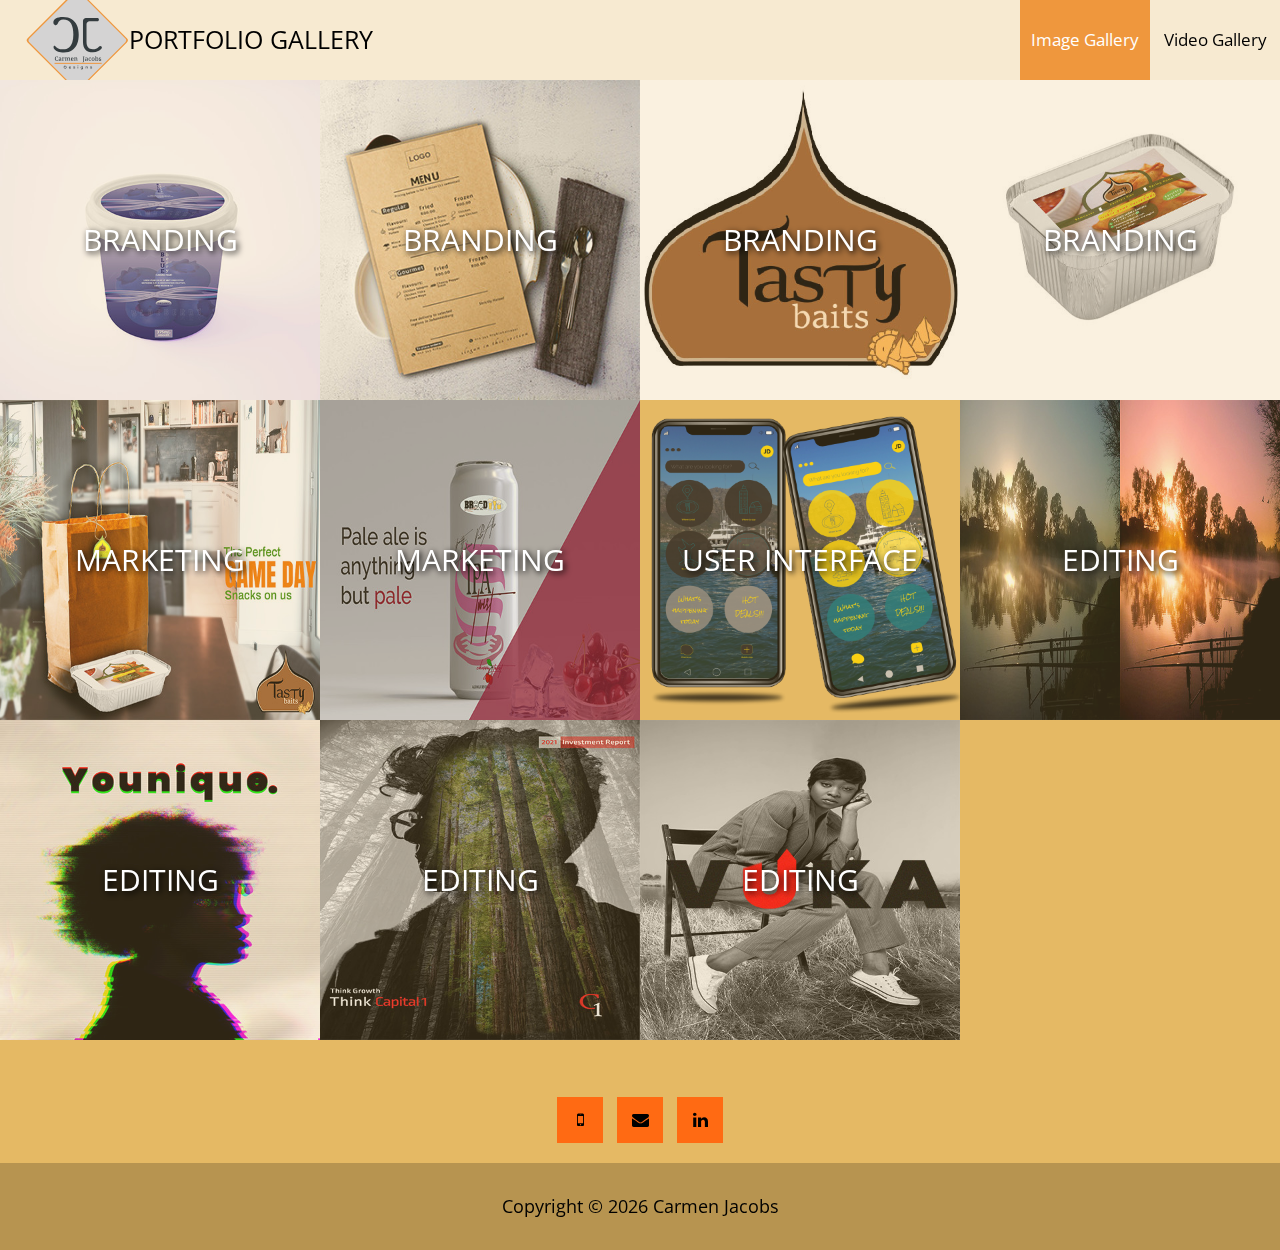
==== commit 889f1e7e: "Update index.html" ====
--- a/index.html
+++ b/index.html
@@ -211,7 +211,17 @@
                                                 <a href="img/tm-img-10.jpg">View more</a>
                                             </figcaption>
                                         </figure>
-                                    </div>                                                                
+                                    </div> 
+					 <div class="grid-item">
+                                        <figure class="effect-sadie">
+                                            <img src="img/tm-img-11-tn.jpg" alt="Image editing" class="img-fluid tm-img">
+                                            <figcaption>
+                                                <h2 class="tm-figure-title">Editing<span></span></h2>
+                                                <p class="tm-figure-description">Edited image which can be used in both print and digital marketing strategies</p>
+                                                <a href="img/tm-img-11.jpg">View more</a>
+                                            </figcaption>
+                                        </figure>
+                                    </div>
                                 </div>                                 
                             </div>
                         </div>                                                    
@@ -370,4 +380,4 @@
         </script>            
 
 </body>
-</html>+</html>
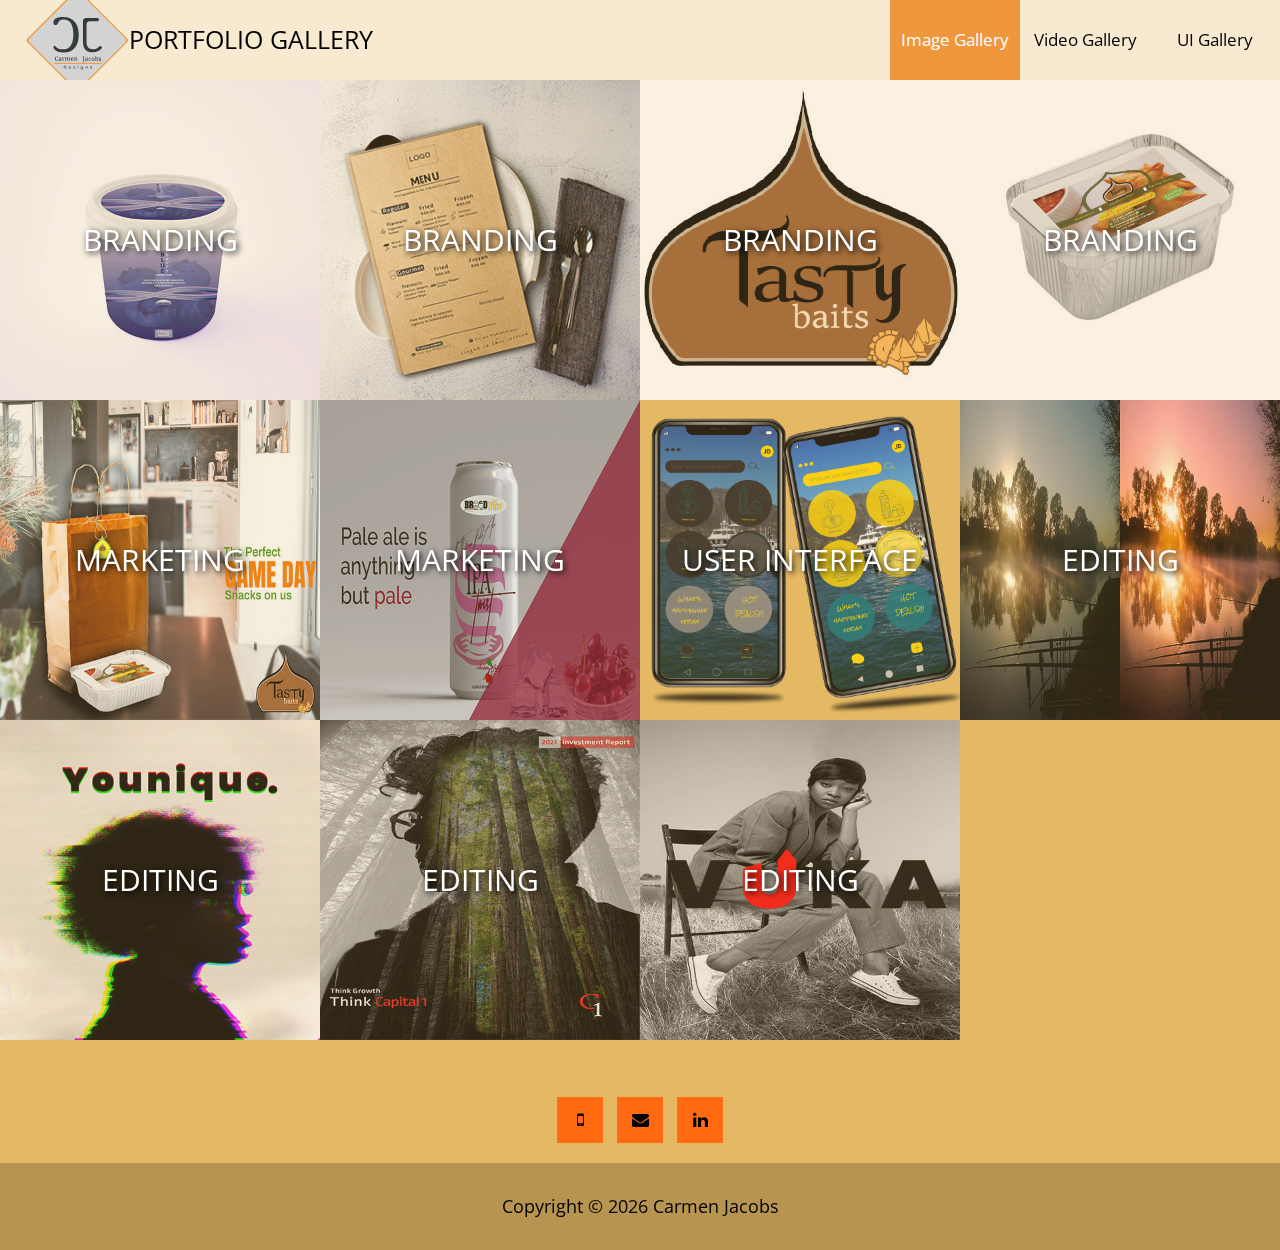
==== commit 0baba94b: "Update index.html" ====
--- a/index.html
+++ b/index.html
@@ -96,6 +96,9 @@
                                 <li class="nav-item">
                                     <a class="nav-link" href="#0" data-no="2">Video Gallery</a>
                                 </li>
+				    <li class="nav-item">
+                                    <a class="nav-link" href="#0" data-no="3">UI Gallery</a>
+                                </li>
                             </ul>
                         </div>                        
                     </div>
@@ -246,18 +249,23 @@
                     </div>
                 </li>
 
-                <!-- Page 3 Gallery Three -->
+               
+                 <!-- Page 3 UI Gallery Three -->
                 <li>
                     <div class="cd-full-width">
                         <div class="container-fluid js-tm-page-content" data-page-no="3" data-page-type="gallery">                        
                             <div class="tm-img-gallery-container">
                                 <div class="tm-img-gallery gallery-three">
-                                <!-- Gallery Two pop up connected with JS code below -->                                                                                                                         
+                                <!-- Gallery Two pop up connected with JS code below --> 
+                                <div class="ui">
+                                    <a href="https://www.figma.com/proto/6aJhjqEVHYp9d0nx4x36Vf/Fashion-app-prototype?node-id=4%3A2&scaling=min-zoom">
+                                        <img src="img/uigallery.png" alt="Fashion App Mock-up">
+                                    </a>
+                                </div>                                                                                                                        
                                 </div>                                 
                             </div> <!-- .tm-img-gallery-container -->
                         </div>         
                     </div>  
-              
             </ul> <!-- .cd-hero-slider -->
             
             <footer class="tm-footer">
--- a/css/carmen-style.css
+++ b/css/carmen-style.css
@@ -144,6 +144,7 @@
 /* Background & menu colors */
 .cd-hero-slider li:nth-of-type(1) { background-color: rgba(234, 163, 25, 0.62); }
 .cd-hero-slider li:nth-of-type(2) { background-color: rgba(234, 163, 25, 0.622); }
+.cd-hero-slider li:nth-of-type(3) { background-color: rgba(234, 163, 25, 0.622); }
 
 
 .cd-slider-nav .nav-item:nth-of-type(1).selected .nav-link,
@@ -160,6 +161,15 @@
 	background-color: #ff6a13;
 }
 
+
+.cd-slider-nav .nav-item:nth-of-type(3).selected .nav-link,
+.cd-slider-nav .nav-item:nth-of-type(3) .nav-link:hover,
+.cd-slider-nav .nav-item:nth-of-type(3) .nav-link:focus {
+
+	background-color: #ef973d;
+}
+
+
 .tm-bg-white-translucent { background-color: rgba(255,255,255,0.8); }
 .tm-bg-white-translucent p { color: black; }
 .tm-textbox { 
@@ -188,6 +198,11 @@
 	color: #000002;
     font-size: 1.6em;
     font-weight: 400;
+}.ui{
+	padding-left: 40px;
+	padding-top: 40px;
+	max-width: 100%;
+    height: auto;
 }
 
 /* footer */
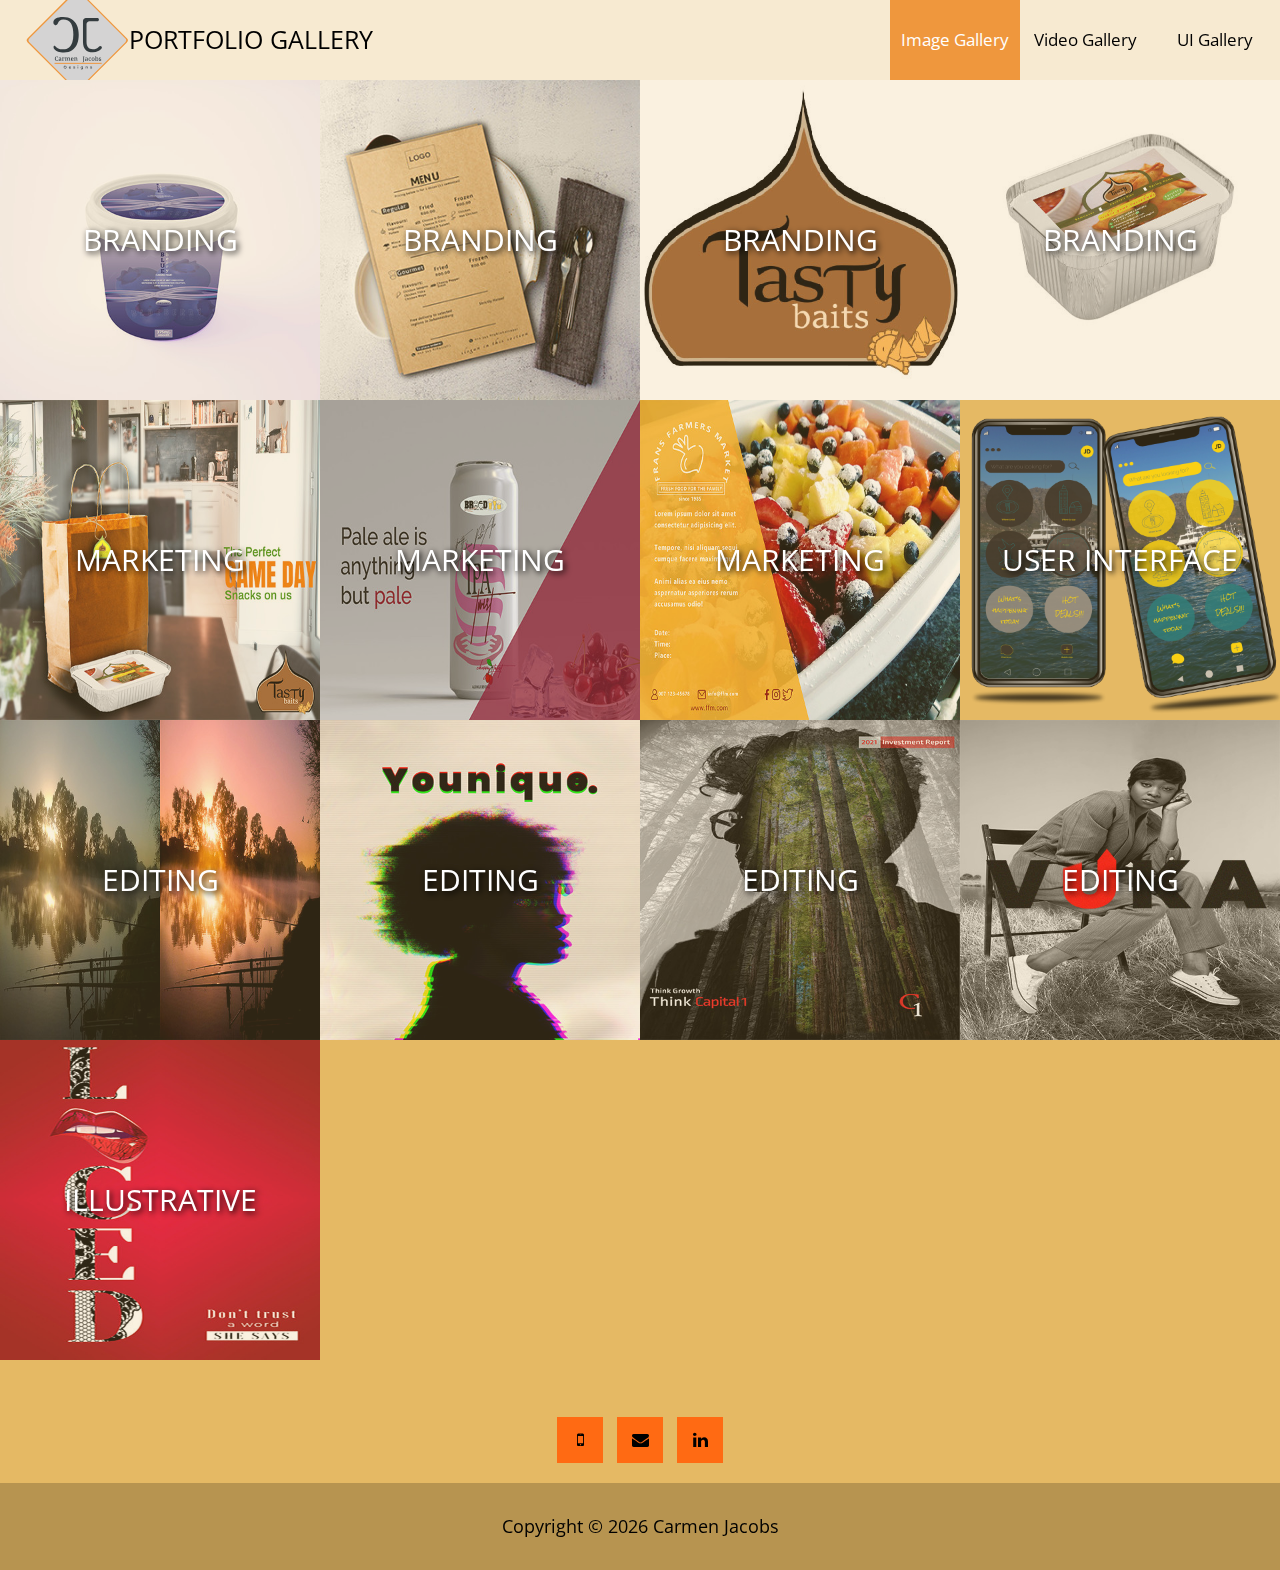
==== commit d93ea4a7: "Update index.html" ====
--- a/index.html
+++ b/index.html
@@ -175,6 +175,16 @@
                                             </figcaption>
                                         </figure>
                                     </div>
+					 <div class="grid-item">
+                                        <figure class="effect-sadie">
+                                            <img src="img/tm-img-13-tn.jpg" alt="Marketing" class="img-fluid tm-img">
+                                            <figcaption>
+                                                <h2 class="tm-figure-title">Marketing<span></span></h2>
+                                                <p class="tm-figure-description">Marketing content for both digital and print</p>
+                                                <a href="img/tm-img-13.jpg">View more</a>
+                                            </figcaption>           
+                                        </figure>
+					</div>
                                     <div class="grid-item">
                                         <figure class="effect-sadie">
                                             <img src="img/tm-img-07-tn.png" alt="User Interface" class="img-fluid tm-img">
@@ -225,6 +235,16 @@
                                             </figcaption>
                                         </figure>
                                     </div>
+					  <div class="grid-item">
+                                        <figure class="effect-sadie">
+                                            <img src="img/tm-img-12-tn.jpg" alt="Illustrative" class="img-fluid tm-img">
+                                            <figcaption>
+                                                <h2 class="tm-figure-title">Illustrative<span></span></h2>
+                                                <p class="tm-figure-description">Illustrative work that can be used on just about any platform</p>
+                                                <a href="img/tm-img-12.jpg">View more</a>
+                                            </figcaption>
+                                        </figure>
+                                    </div> 
                                 </div>                                 
                             </div>
                         </div>                                                    
